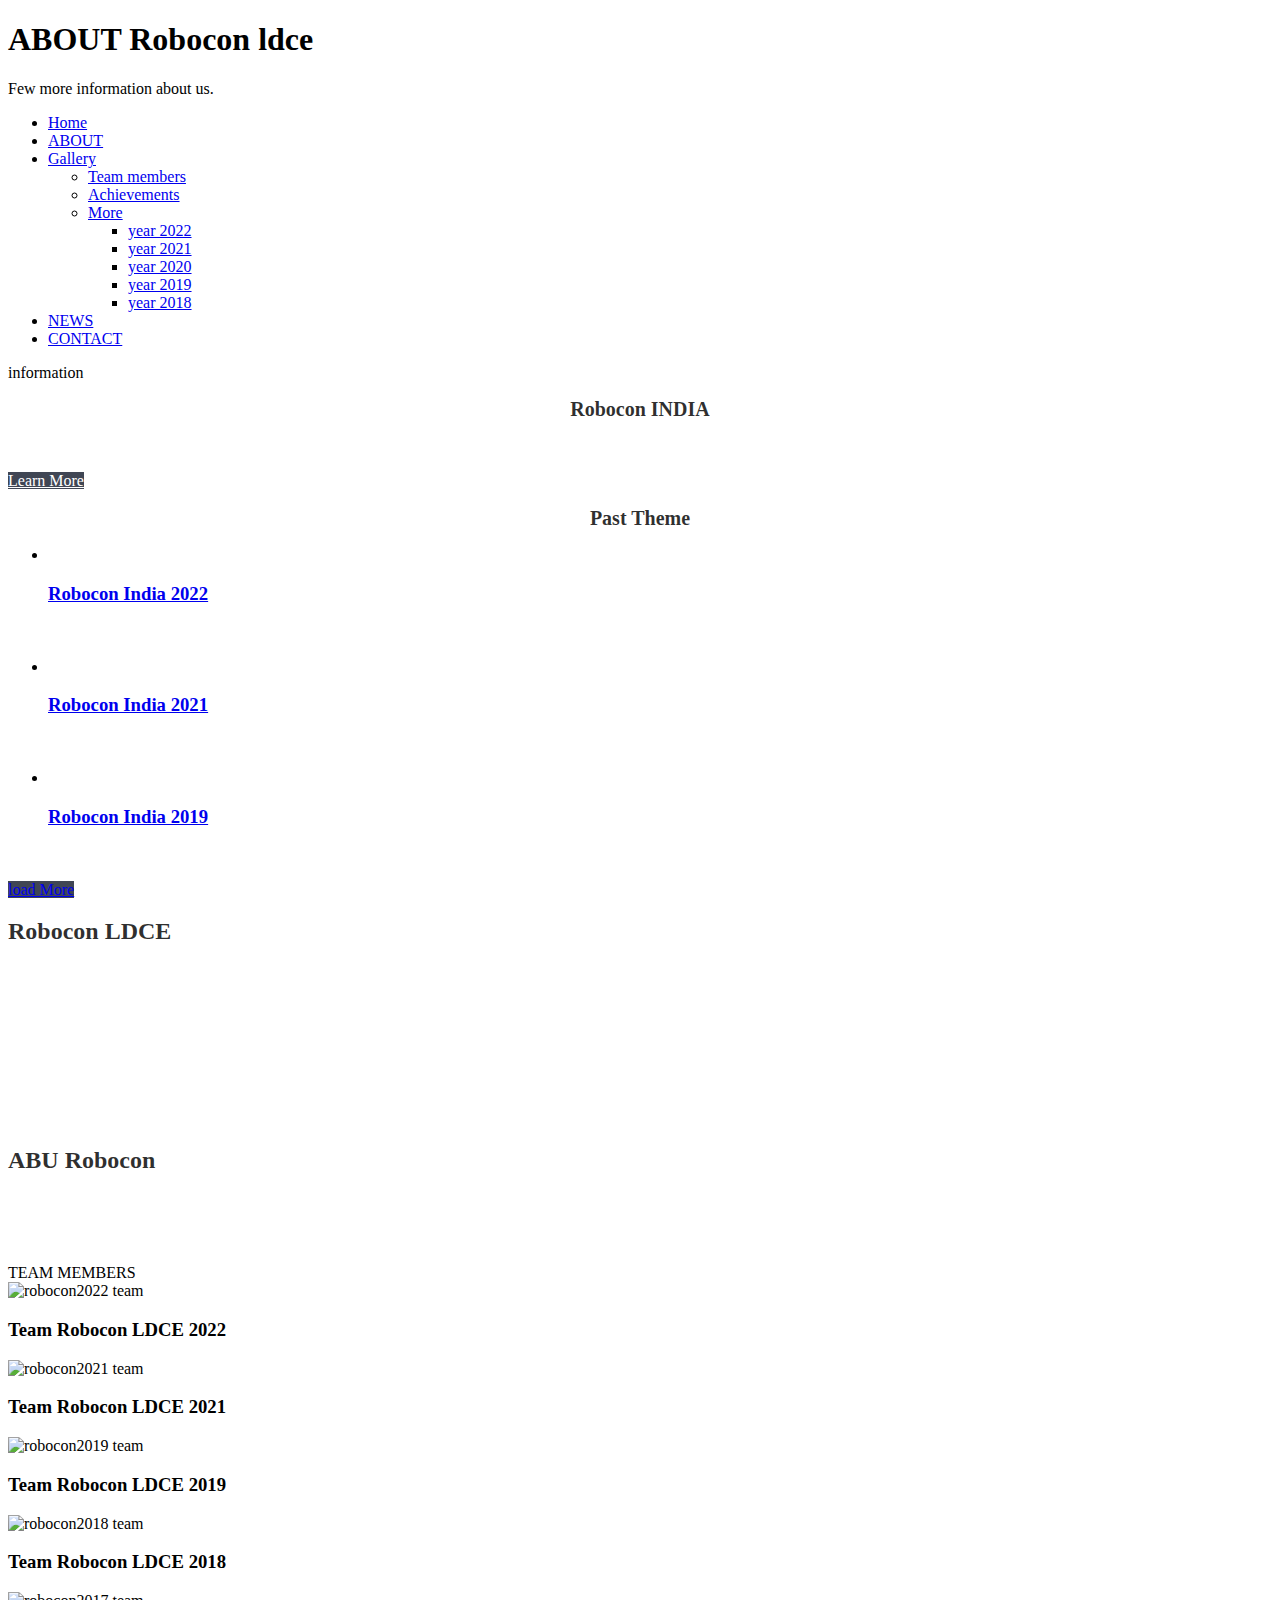
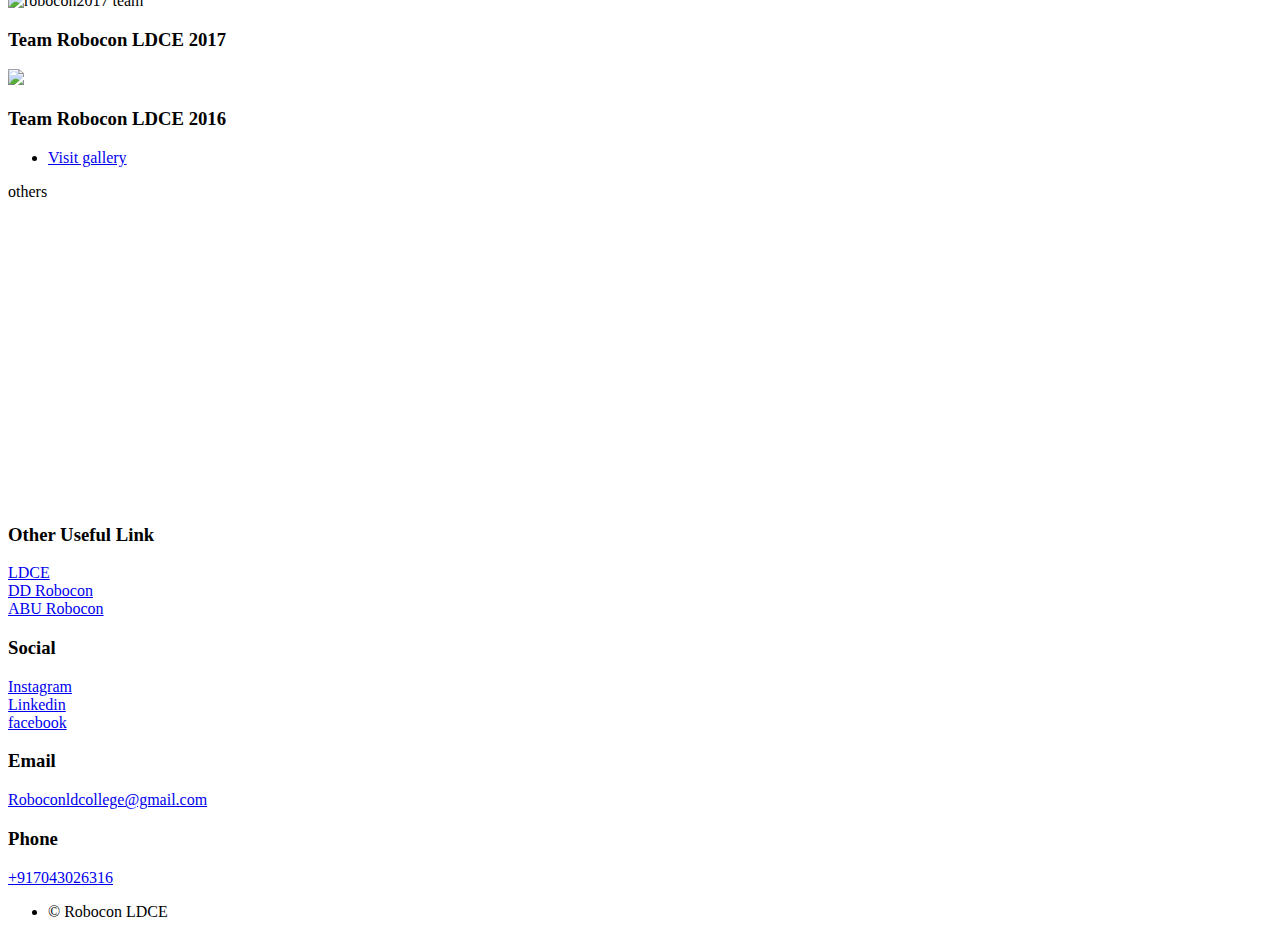
==== about.html @ 68140b15 "Add files via upload" ====
<!DOCTYPE HTML>

<html>
	<head>
		<title>Robocon LDCE</title>
		<meta charset="utf-8" />
		<meta name="viewport" content="width=device-width, initial-scale=1, user-scalable=no" />
		<link rel="stylesheet" href="assets/css/main.css" />
	</head>

<style>
	#sidebar h2{
		color:rgba(0, 0, 0, 0.815);
	}
	.style2 p{
		color:#ffffffcb;
	}
	.box h3{text-decoration: underline;
		
	}
	a.button.style1
	{
		width: 100%;
	}
</style>



	<body class="left-sidebar is-preload">
		<div id="page-wrapper">

			<!-- Header -->
				<section id="header" class="wrapper">

					<!-- Logo -->
						<div id="logo">
							<h1>ABOUT Robocon ldce</h1>
							<p>Few more information about us.</p>
						</div>

					<!-- Nav -->
					<nav id="nav">
						<ul>
							<li class="current"><a href="index.html">Home</a></li>
							
							<li><a href="about.html">ABOUT</a></li>
							<li>
								<a href="gallery.html">Gallery</a>
								<ul>
									<li><a href="#team_members">Team members</a></li>
									<li><a href="#highlights">Achievements</a></li>
								
									<li>
										<a href="#">More</a>
										<ul>
											<li><a href="#">year 2022 </a></li>
											<li><a href="#">year 2021</a></li>
											<li><a href="#">year 2020</a></li>
											<li><a href="#">year 2019</a></li>
											<li><a href="#">year 2018</a></li>
										</ul>
									</li>
									
								</ul>
							</li>
                             <!-- <ul> </ul>
							<li><a href="gallery.html">Gallery</a></li> -->
							<li><a href="events.html">NEWS</a></li>
							<li><a href="contact.html">CONTACT</a></li>
                           
						</ul>
					</nav>


				</section>

			<!-- Main -->
				<section id="main" class="wrapper style1" >
					<div class="title">information</div>
					<div class="container">
						<div class="row gtr-150">
							<div class="col-4 col-12-medium">

								<!-- Sidebar -->
									<div id="sidebar" >
										<section class="box">
											<header>
												<h2 style="text-align: center;font-size:20px">Robocon INDIA</h2>
											</header>
											<p style="color:#ffffffcb;">Robocon India is national level competiton held in India every year with different theme. DD nation organize these robotics competition <br></p>
											<a target="_blank" href="http://www.ddrobocon.in/" class="button style1" style="color: white;background-color:#404654" target="_blank">Learn More</a>
										</section>
										<section class="box">
											<header><h2 style="text-align: center;font-size:20px">Past Theme</h2>
											</header>
											<ul class="style2">
												<li>
													<article class="box post-excerpt">
														<a  class="image left"><img src="images/robocon2022 team.jpg" alt="" /></a>
														<h3><a target="_blank" href="https://en.wikipedia.org/wiki/Robocon_India#Robocon_India_2022">Robocon India 2022</a></h3>
														<p>Theme is based on ancient Indian game, game of lagori. <br></p>
													</article>
												</li>
												<li>
													<article class="box post-excerpt">
														<a  class="image left"><img src="images/teamrobocon2021.jpeg" alt="" /></a>
														<h3><a target="_blank" href="https://en.wikipedia.org/wiki/Robocon_India#Robocon_India_2021">Robocon India 2021</a></h3>
														<p>Team was based on the traditional game of East Asian countries pitch-pot<br></p>
													</article>
												</li>
												<li>
													<article class="box post-excerpt">
														<a class="image left"><img src="https://upload.wikimedia.org/wikipedia/commons/thumb/b/b2/Robocon_2019_Quarter_Finals.jpg/379px-Robocon_2019_Quarter_Finals.jpg" alt="" /></a>
														<h3><a target="_blank" href="https://en.wikipedia.org/wiki/Robocon_India#Robocon_India_2019">Robocon India 2019</a></h3>
														<p><a href=""></a>In 2019 the theme was about "Sharing the knowledge"</p>
													</article>
												</li>
											</ul>
											<a target="_blank" style="background-color: #404654;"href="https://en.wikipedia.org/wiki/Robocon_India#Robocon_India" class="button style1">load More</a>
										</section>
										<!-- <section class="box">
											<header>
												<h2>Magna diam vehicula</h2>
											</header>
											<!-- <ul class="style3">
												<li><a href="#">Nulla iaculis egestas varius</a></li>
												<li><a href="#">Augue massa feugiat quam pretium</a></li>
												<li><a href="#">Orci sem vel libero cras nisi odio</a></li>
												<li><a href="#">Sed hendrerit massa nam mattis</a></li>
												<li><a href="#">Turpis vel leo accumsan aliquet</a></li>
												<li><a href="#">Dapibus mi fermentum fusce non</a></li>
												<li><a href="#">Arcu laoreet sapien tempus</a></li>
												<li><a href="#">Nulla iaculis egestas varius</a></li>
												<li><a href="#">Augue massa feugiat quam pretium</a></li>
												<li><a href="#">Orci sem vel libero cras nisi odio</a></li>
												<li><a href="#">Sed hendrerit massa nam mattis</a></li>
											</ul> 
										</section> -->
									</div>

							</div>
							<div class="col-8 col-12-medium imp-medium">

								<!-- Content -->
									<div id="content">
										<article class="box post">
											<header class="style1">
												<h2 style="color: rgba(0, 0, 0, 0.815);">Robocon LDCE</h2>
											
												<p style="text-align:left;color: #ffffffcb;">	
													&nbsp;&nbsp;&nbsp;&nbsp;&nbsp;&nbsp;&nbsp;&nbsp;
																										We are Team Robocon LDCE, the members of Team Robocon LDCE represent L.D. College of Engineering and compete in the DD National Robocon and ABU International Robocon.<br><br>&nbsp;&nbsp;&nbsp;&nbsp;&nbsp;&nbsp;&nbsp;&nbsp;
																										We intend to advance the technology that powers our robots in the forthcoming years and raise the standard.	Our daily efforts are directed toward winning the ABU Robocon, the World Championship. 
<br><br>&nbsp;&nbsp;&nbsp;&nbsp;&nbsp;&nbsp;&nbsp;&nbsp;
													In India, more than 80 top colleges including IITs, NITs, IIITS, BITS, etc. take part in this contest. LD College of Engineering has been able to make it's impact at the contest very effectively since 2004. Following this, we have a track record of qualifying in the top 10 list in the nationals.
													<br><br>
													&nbsp;&nbsp;&nbsp;&nbsp;&nbsp;&nbsp;&nbsp;&nbsp;</p>
											</header>

											<header class="style1">
												<h2 style="color: rgba(0, 0, 0, 0.815);">ABU Robocon</h2>
											
												<p style="text-align:left;color: #ffffffcb;">&nbsp;&nbsp;&nbsp;&nbsp;&nbsp;&nbsp;&nbsp;&nbsp;The ABU Asia-Pacific Robot Contest (ABU Robocon) is an Asian-Oceanian college robot competition, founded in 2002 by Asia-Pacific Broadcasting Union. In the competition robots compete to complete a task (decided by host country) within a set period of time. The contest aims to create friendship among young people with similar interests who will lead their countries in the 21st century, as well as help advance engineering and broadcasting technologies in the region. The event is broadcast in many countries through ABU member broadcasters.</p>
											</header>
										
											</article>
										<!-- <div class="row gtr-150">
											 <div class="col-6 col-12-small">
												 <section class="box">
													<header>
														<h2>Magna pulvinar tempus</h2>
													</header>
													<a href="#" class="image featured"><img src="images/pic05.jpg" alt="" /></a>
													<p>Rutrum bibendum. Proin pellentesque diam non ligula commodo tempor. Vivamus
													eget urna nibh. Curabitur non fringilla nisl. Donec accumsan interdum nisi, quis
													tempus.</p>
													<a href="#" class="button style1">More</a>
												</section> 
											</div>
											<div class="col-6 col-12-small">
												<section class="box">
													<header>
														<h2>Magna pulvinar tempus</h2>
													</header>
													<a href="#" class="image featured"><img src="images/pic06.jpg" alt="" /></a>
													<p>Rutrum bibendum. Proin pellentesque diam non ligula commodo tempor. Vivamus
													eget urna nibh. Curabitur non fringilla nisl. Donec accumsan interdum nisi, quis
													tempus.</p>
													<a href="#" class="button style1">More</a>
												</section>
											</div> 
										</div> -->
									</div>

							</div>
						</div>
					</div>
				</section>
<!-- Our skills-->


			<!-- Highlights -->
				<section id="highlights" class="wrapper style2">
					<div class="title">TEAM MEMBERS</div>
					<div class="container">
						<div class="row aln-center">
							<div class="col-4 col-12-medium">
								<section class="highlight">
									<a  class="image featured"><img style="max-height:200px ;"src="images/robocon2022 team.jpg" alt="robocon2022 team" /></a>
									<h3>Team Robocon LDCE 2022</h3>
									
								</section>
							</div>

							<div class="col-4 col-12-medium">
								<section class="highlight">
									<a class="image featured" ><img style="height: 200px;" src="images/teamrobocon2021.jpeg" alt="robocon2021 team" /></a>
									<h3>Team Robocon LDCE 2021</a></h3>
								
								</section>
							</div>

							<div class="col-4 col-12-medium">
								<section class="highlight">
									<a class="image featured" ><img style="height: 200px;" src="images/roboconldce2019.jpg" alt="robocon2019 team" /></a>
									<h3>Team Robocon LDCE 2019</a></h3>
								
								</section>
							</div>

							<div class="col-4 col-12-medium">
								<section class="highlight">
									<a class="image featured" ><img style="max-height: 200px;" src="https://scontent.famd4-1.fna.fbcdn.net/v/t31.18172-8/28516627_1839447299439594_2139962265467249646_o.jpg?_nc_cat=108&ccb=1-7&_nc_sid=8bfeb9&_nc_ohc=hZKXtmLiLoEAX8Z4KV8&_nc_ht=scontent.famd4-1.fna&oh=00_AT-VOTNddSVmTWWM6mHqAwRx_7QR54FnsgkOyDEIQ0dFIQ&oe=63098EF1" alt="robocon2018 team" /></a>
									<h3>Team Robocon LDCE 2018</a></h3>
								
								</section>
							</div>
							<div class="col-4 col-12-medium">
								<section class="highlight">
									<a class="image featured" ><img style="max-height: 200px;" src="https://scontent.famd4-1.fna.fbcdn.net/v/t31.18172-8/22338930_1687147148002944_2843219869604794579_o.jpg?_nc_cat=109&ccb=1-7&_nc_sid=e3f864&_nc_ohc=-dVwg4xndZMAX-ABTio&_nc_ht=scontent.famd4-1.fna&oh=00_AT-E-2LlNUnUq_-tWTZv_Dz2e_ADcWciv-BF1S0mYuoWkw&oe=63086A90" alt="robocon2017 team" /></a>
									<h3>Team Robocon LDCE 2017</a></h3>
								
								</section>
							</div>
							<div class="col-4 col-12-medium">
								<section class="highlight">
									<a class="image featured" ><img style="max-height: 200px;" src="https://scontent.famd4-1.fna.fbcdn.net/v/t31.18172-8/12841403_1133692300015101_5334336066002130338_o.jpg?_nc_cat=100&ccb=1-7&_nc_sid=19026a&_nc_ohc=U5wNSFhzjk4AX8aHVHe&_nc_ht=scontent.famd4-1.fna&oh=00_AT9BHZSAeHE6d9C2WR6yblrKW32Yy9E6vu9lFqpz13cOXw&oe=630A1520"robocon2017 team" /></a>
									<h3>Team Robocon LDCE 2016</a></h3>
								
								</section>
							</div>
						
						</div>
					</div>
					<ul class="actions special">
						<li><a href="gallery.html#team_members" class="button style1 large">Visit gallery</a></li>
						
					</ul>
				</section>
				

			<!-- Footer -->
			<section id="footer" class="wrapper">
				<div class="title">others</div>
				<div class="container">
					
					<div class="row">
						<div class="col-6 col-12-medium">

							<!-- Contact Form -->
								<section>
									<form method="post" action="#">
										<div class="row gtr-50">
										
											<div class="col-12">
												<iframe src="https://www.google.com/maps/embed?pb=!1m18!1m12!1m3!1d3671.759261174865!2d72.54259821448896!3d23.032609821733764!2m3!1f0!2f0!3f0!3m2!1i1024!2i768!4f13.1!3m3!1m2!1s0x395e85277f790a8b%3A0x19d65a6f82b8c100!2sLARCET%20(ROBOCON%20LDCE)!5e0!3m2!1sen!2sin!4v1659098182274!5m2!1sen!2sin" width="100%" height="300" style="border:0;" allowfullscreen="" loading="lazy" referrerpolicy="no-referrer-when-downgrade"></iframe>
											</div>
											
										</div>
									</form>
								</section>

						</div>
						<div class="col-6 col-12-medium">

							<!-- Contact -->
								<section class="feature-list small">
									<div class="row">
										<div class="col-6 col-12-small">
											<section>
												<h3 class="icon solid fa-home">Other Useful Link</h3>
												<a target="_blank" href="http://ldce.ac.in/">LDCE</a><br>
												<a target="_blank" href="http://www.ddrobocon.in/">DD Robocon</a><br>
												<a target="_blank" href="https://en.wikipedia.org/wiki/ABU_Robocon">ABU Robocon</a><br>
												
										
											</section>
										</div>
										<div class="col-6 col-12-small">
											<section>
												<h3 class="icon solid fa-comment">Social</h3>
												<p>
													<a target="_blank" href="https://www.instagram.com/roboconldce/">Instagram</a><br />
													<a target="_blank" href="https://in.linkedin.com/company/robocon-ldce-team-robocon-india-2019">Linkedin</a><br />
													<a target="_blank" href="https://www.facebook.com/roboconldce">facebook</a>
												</p>
											</section>
										</div>
										<div class="col-6 col-12-small">
											<section>
												<h3 class="icon solid fa-envelope">Email</h3>
												<p>
													<a itemprop="email" href="mailto:teamroboconldce@gmail.com">Roboconldcollege@gmail.com</a>
												</p>
											</section>
										</div>
										<div class="col-6 col-12-small">
											<section>
												<h3 class="icon solid fa-phone">Phone</h3>
												<p>
													<a  href="tel:7043026316">+917043026316</a>
												</p>
											</section>
										</div>
									</div>
								</section>

						</div>
					</div>
					<div id="copyright">
						<ul>
							<li>&copy; Robocon LDCE</li>
						</ul>
					</div>
				</div>
			</section>

		</div>

		<!-- Scripts -->
	


			<script src="assets/js/jquery.min.js"></script>
			<script src="assets/js/jquery.dropotron.min.js"></script>
			<script src="assets/js/browser.min.js"></script>
			<script src="assets/js/breakpoints.min.js"></script>
			<script src="assets/js/util.js"></script>
			<script src="assets/js/main.js"></script>

	</body>
</html>
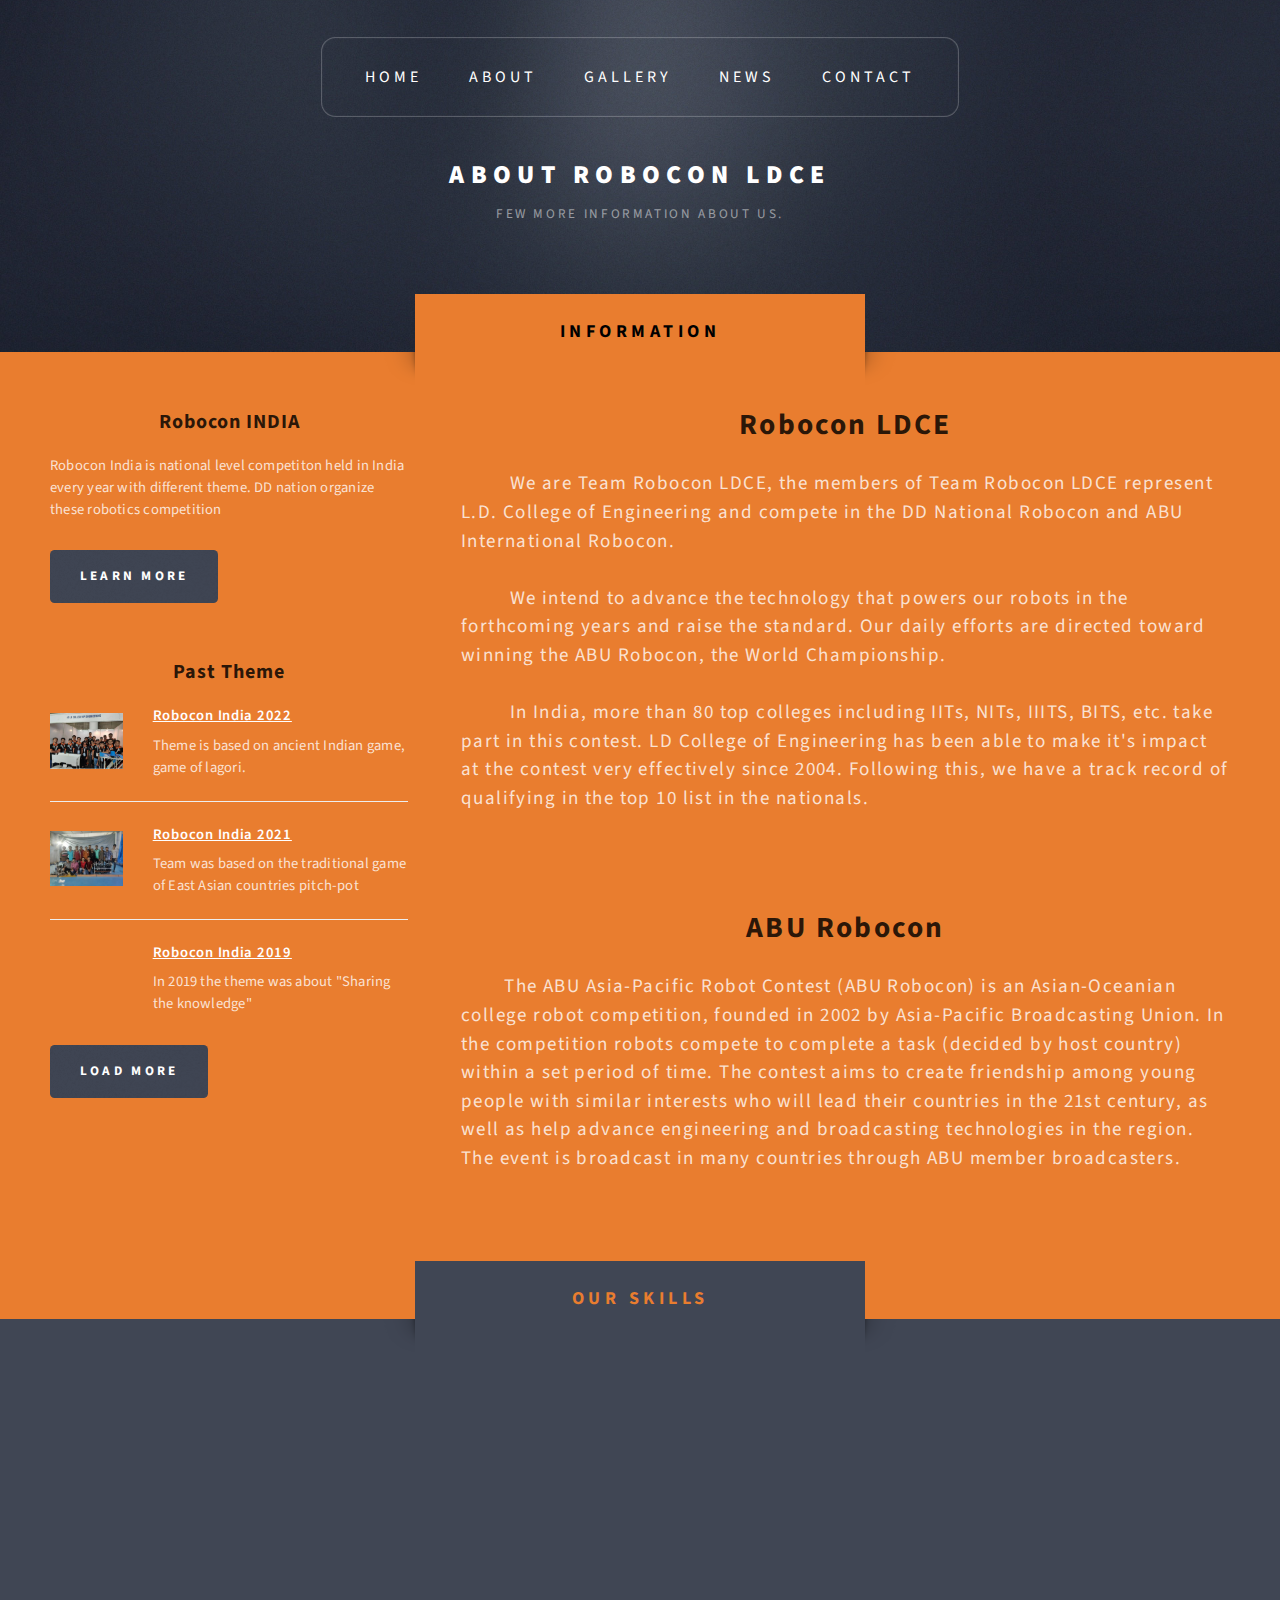
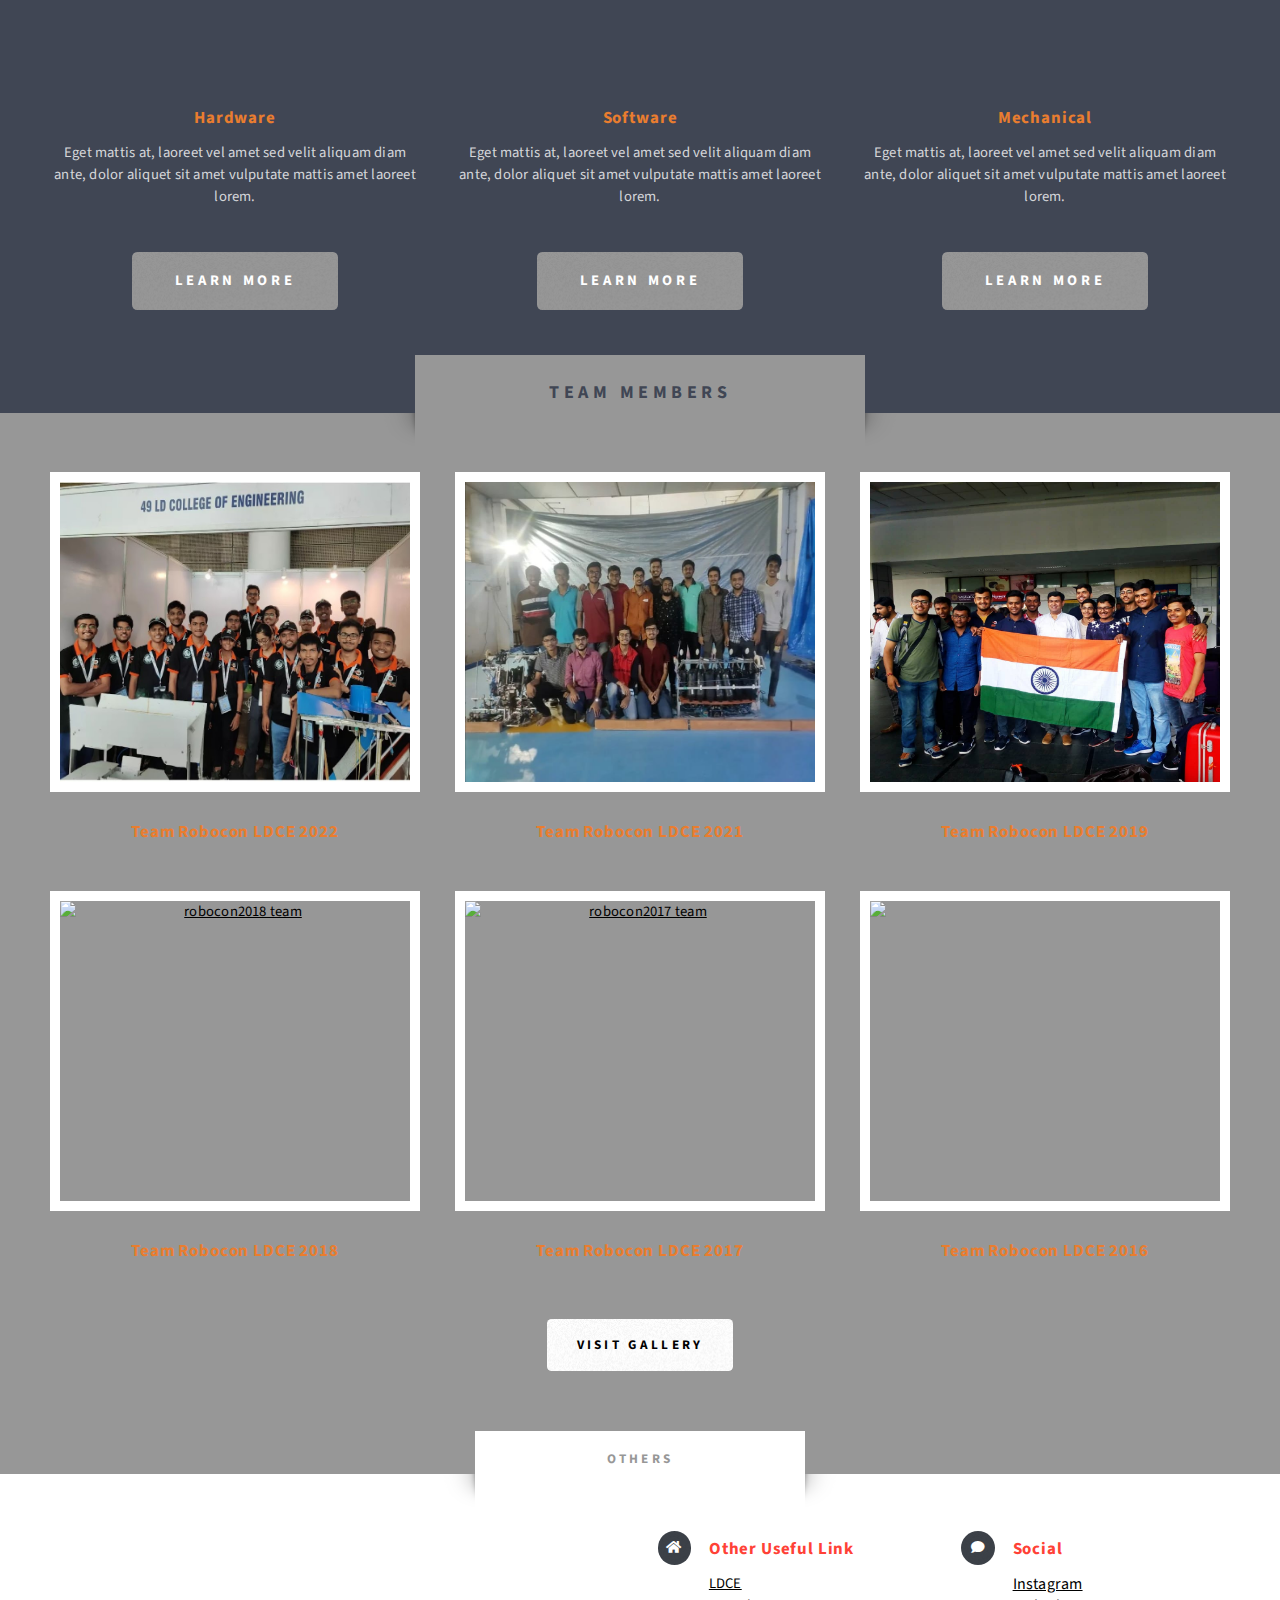
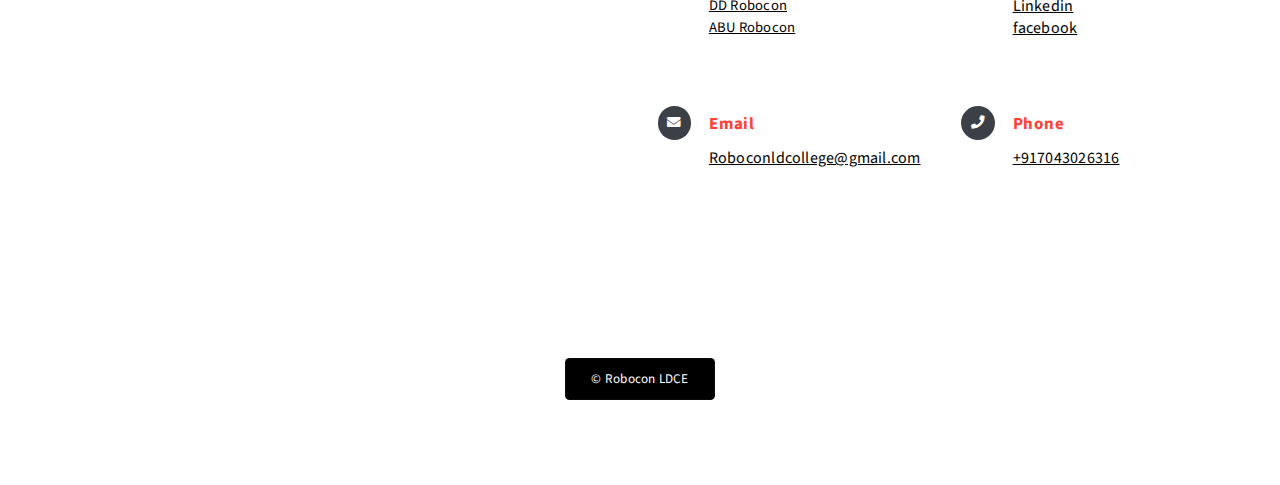
==== commit cf0d0a9b: "Add files via upload" ====
--- a/about.html
+++ b/about.html
@@ -9,6 +9,19 @@
 	</head>
 
 <style>
+#highlights.highlight h3{
+	color:white!important
+}
+.wrapper.style2 img
+	{width: 100%!important;
+				min-block-size:300px;
+		max-block-size: 310px;
+	}
+#highlights	img
+	{width: 100%!important;
+				min-block-size:300px;
+		max-block-size: 310px;
+	}
 	#sidebar h2{
 		color:rgba(0, 0, 0, 0.815);
 	}
@@ -18,10 +31,13 @@
 	.box h3{text-decoration: underline;
 		
 	}
-	a.button.style1
+	@media screen and (max-width: 736px) {
+		a.button.style1
 	{
-		width: 100%;
-	}
+		width: 75%;
+	}
+	}
+
 </style>
 
 
@@ -38,6 +54,8 @@
 							<p>Few more information about us.</p>
 						</div>
 
+					<!-- Nav -->
+			
 					<!-- Nav -->
 					<nav id="nav">
 						<ul>
@@ -47,17 +65,17 @@
 							<li>
 								<a href="gallery.html">Gallery</a>
 								<ul>
-									<li><a href="#team_members">Team members</a></li>
-									<li><a href="#highlights">Achievements</a></li>
+									<li><a href="gallery.html#team_members">Team members</a></li>
+									<li><a href="gallery.html#highlights">Achievements</a></li>
 								
 									<li>
 										<a href="#">More</a>
 										<ul>
-											<li><a href="#">year 2022 </a></li>
-											<li><a href="#">year 2021</a></li>
-											<li><a href="#">year 2020</a></li>
-											<li><a href="#">year 2019</a></li>
-											<li><a href="#">year 2018</a></li>
+											<li><a href="gallery.html#year2022">year 2022 </a></li>
+											<li><a href="gallery.html#year2021">year 2021</a></li>
+											<li><a href="gallery.html#year2020">year 2020</a></li>
+											<li><a href="gallery.html#year2019">year 2019</a></li>
+											<li><a href="gallery.html#year2018">year 2018</a></li>
 										</ul>
 									</li>
 									
@@ -197,13 +215,54 @@
 					</div>
 				</section>
 <!-- Our skills-->
-
+<section id="highlights" class="wrapper style2">
+					
+	<div class="title">Our skills</div>
+	
+	<div class="container">
+		
+
+		 <div class="row aln-center">
+			<div class="col-4 col-12-medium">
+				<section class="highlight">
+					<a href="#" class="image featured"><img src="images/hardware.jpg" alt="" /></a>
+					<h3><a href="#">Hardware</a></h3>
+					<p>Eget mattis at, laoreet vel amet sed velit aliquam diam ante, dolor aliquet sit amet vulputate mattis amet laoreet lorem.</p>
+					<ul class="actions">
+						<li><a href="#" class="button style1 large">Learn More</a></li>
+					</ul>
+				</section>
+			</div>
+			<div class="col-4 col-12-medium">
+				<section class="highlight">
+					<a href="#" class="image featured"><img src="images/Software.jpg" alt="" /></a>
+					<h3><a href="#">Software</a></h3>
+					<p>Eget mattis at, laoreet vel amet sed velit aliquam diam ante, dolor aliquet sit amet vulputate mattis amet laoreet lorem.</p>
+					<ul class="actions">
+						<li><a href="#" class="button style1 large">Learn More</a></li>
+					</ul>
+				</section>
+			</div>
+			<div class="col-4 col-12-medium">
+				<section class="highlight">
+					<a href="#" class="image featured"><img src="images/Mechanical.jpg" alt="" /></a>
+					<h3><a href="#">Mechanical</a></h3>
+					<p>Eget mattis at, laoreet vel amet sed velit aliquam diam ante, dolor aliquet sit amet vulputate mattis amet laoreet lorem.</p>
+					<ul class="actions">
+						<li><a href="#" class="button style1 large">Learn More</a></li>
+					</ul>
+				</section>
+			</div>
+		</div>
+	</div>
+	<!-- <br><br><p style="text-align: center;">For sponsership and donation please visit our <a href="contact.html" style="color: white!important;">Contact</a> page</p> -->
+</section> 
 
 			<!-- Highlights -->
-				<section id="highlights" class="wrapper style2">
+				<section id="highlights" class="wrapper style3" >
 					<div class="title">TEAM MEMBERS</div>
 					<div class="container">
-						<div class="row aln-center">
+						<div class="row aln-center" >
 							<div class="col-4 col-12-medium">
 								<section class="highlight">
 									<a  class="image featured"><img style="max-height:200px ;"src="images/robocon2022 team.jpg" alt="robocon2022 team" /></a>
@@ -237,7 +296,7 @@
 							</div>
 							<div class="col-4 col-12-medium">
 								<section class="highlight">
-									<a class="image featured" ><img style="max-height: 200px;" src="https://scontent.famd4-1.fna.fbcdn.net/v/t31.18172-8/22338930_1687147148002944_2843219869604794579_o.jpg?_nc_cat=109&ccb=1-7&_nc_sid=e3f864&_nc_ohc=-dVwg4xndZMAX-ABTio&_nc_ht=scontent.famd4-1.fna&oh=00_AT-E-2LlNUnUq_-tWTZv_Dz2e_ADcWciv-BF1S0mYuoWkw&oe=63086A90" alt="robocon2017 team" /></a>
+									<a class="image featured" ><img style="height: 200px;"  src="https://scontent.famd4-1.fna.fbcdn.net/v/t31.18172-8/22338930_1687147148002944_2843219869604794579_o.jpg?_nc_cat=109&ccb=1-7&_nc_sid=e3f864&_nc_ohc=-dVwg4xndZMAX-ABTio&_nc_ht=scontent.famd4-1.fna&oh=00_AT-E-2LlNUnUq_-tWTZv_Dz2e_ADcWciv-BF1S0mYuoWkw&oe=63086A90" alt="robocon2017 team" /></a>
 									<h3>Team Robocon LDCE 2017</a></h3>
 								
 								</section>
@@ -253,12 +312,14 @@
 						</div>
 					</div>
 					<ul class="actions special">
-						<li><a href="gallery.html#team_members" class="button style1 large">Visit gallery</a></li>
+						<li><a href="gallery.html#team_members" class="button style1">Visit gallery</a></li>
 						
 					</ul>
 				</section>
 				
 
+
+				
 			<!-- Footer -->
 			<section id="footer" class="wrapper">
 				<div class="title">others</div>
--- a/assets/css/main.css
+++ b/assets/css/main.css
@@ -0,0 +1,3070 @@
+@import url("fontawesome-all.min.css");
+@import url("https://fonts.googleapis.com/css?family=Source+Sans+Pro:400,400italic,700,900");
+
+
+a.button.button.style1:hover
+{
+	background-color: white;
+}
+a.button.style3.large
+{
+	color: white!important;
+	background-color:  #404654;
+}
+
+
+a.button.style2.large
+{
+	color: white!important;
+	background-color:  #989898;
+}
+
+a.button.style1.large
+{
+	color: white!important;
+	background-color:  #989898;
+}
+html, body, div, span, applet, object,
+iframe, h1, h2, h3, h4, h5, h6, p, blockquote,
+pre, a, abbr, acronym, address, big, cite,
+code, del, dfn, em, img, ins, kbd, q, s, samp,
+small, strike, strong, sub, sup, tt, var, b,
+u, i, center, dl, dt, dd, ol, ul, li, fieldset,
+form, label, legend, table, caption, tbody,
+tfoot, thead, tr, th, td, article, aside,
+canvas, details, embed, figure, figcaption,
+footer, header, hgroup, menu, nav, output, ruby,
+section, summary, time, mark, audio, video {
+	margin: 0;
+	padding: 0;
+	border: 0;
+	font-size: 100%;
+	font: inherit;
+	vertical-align: baseline;}
+
+article, aside, details, figcaption, figure,
+footer, header, hgroup, menu, nav, section {
+	display: block;}
+
+body {
+	line-height: 1;
+}
+
+ol, ul {
+	list-style: none;
+}
+
+blockquote, q {
+	quotes: none;
+}
+
+	blockquote:before, blockquote:after, q:before, q:after {
+		content: '';
+		content: none;
+	}
+
+table {
+	border-collapse: collapse;
+	border-spacing: 0;
+}
+
+body {
+	-webkit-text-size-adjust: none;
+}
+
+mark {
+	background-color: transparent;
+	color: inherit;
+}
+
+input::-moz-focus-inner {
+	border: 0;
+	padding: 0;
+}
+
+input, select, textarea {
+	-moz-appearance: none;
+	-webkit-appearance: none;
+	-ms-appearance: none;
+	appearance: none;
+}
+
+/* Basic */
+
+	@-ms-viewport {
+		width: device-width;
+	}
+
+	html {
+		box-sizing: border-box;
+	}
+
+	*, *:before, *:after {
+		box-sizing: inherit;
+	}
+
+	body.is-preload *, body.is-preload *:before, body.is-preload *:after {
+		-moz-animation: none !important;
+		-webkit-animation: none !important;
+		-ms-animation: none !important;
+		animation: none !important;
+		-moz-transition: none !important;
+		-webkit-transition: none !important;
+		-ms-transition: none !important;
+		transition: none !important;
+	}
+
+	body, input, textarea, select {
+		font-family: 'Source Sans Pro', sans-serif;
+		font-weight: 400;
+		color: #919499;
+		font-size: 14pt;
+		line-height: 1.75em;
+		letter-spacing: 0.025em;
+	}
+
+	h1, h2, h3, h4, h5, h6 {
+		font-weight: 700;
+		color: #484d55;
+	}
+
+		h1 a, h2 a, h3 a, h4 a, h5 a, h6 a {
+			color: inherit;
+			text-decoration: none;
+		}
+
+	a {
+		-moz-transition: color .25s ease-in-out;
+		-webkit-transition: color .25s ease-in-out;
+		-ms-transition: color .25s ease-in-out;
+		transition: color .25s ease-in-out;
+		text-decoration: underline;
+		color: #717479;
+	}
+
+		a:hover {
+			text-decoration: none;
+		}
+
+	strong, b {
+		font-weight: 700;
+		color: #484d55;
+	}
+
+	blockquote {
+		border-left: solid 0.5em #ddd;
+		padding: 1em 0 1em 2em;
+		font-style: italic;
+	}
+
+	em, i {
+		font-style: italic;
+	}
+
+	hr {
+		border: 0;
+		border-top: solid 1px #ddd;
+		margin: 2em 0 2em 0;
+	}
+
+	sub {
+		position: relative;
+		top: 0.5em;
+		font-size: 0.8em;
+	}
+
+	sup {
+		position: relative;
+		top: -0.5em;
+		font-size: 0.8em;
+	}
+
+	.nobr {
+		white-space: nowrap;
+	}
+
+	br.clear {
+		clear: both;
+	}
+
+	p, ul, ol, dl, table, blockquote, form {
+		margin-bottom: 2em;
+	}
+
+/* Container */
+
+	.container {
+		margin: 0 auto;
+		max-width: 100%;
+		width: 68em;
+	}
+
+		@media screen and (max-width: 1680px) {
+
+			.container {
+				width: 70em;
+			}
+
+		}
+
+		@media screen and (max-width: 1280px) {
+
+			.container {
+				width: calc(100% - 100px);
+			}
+
+		}
+
+		@media screen and (max-width: 980px) {
+
+			.container {
+				width: calc(100% - 100px);
+			}
+
+		}
+
+		@media screen and (max-width: 736px) {
+
+			.container {
+				width: calc(100% - 40px);
+			}
+
+		}
+
+/* Row */
+
+	.row {
+		display: flex;
+		flex-wrap: wrap;
+		box-sizing: border-box;
+		align-items: stretch;
+	}
+
+		.row > * {
+			box-sizing: border-box;
+		}
+
+		.row.gtr-uniform > * > :last-child {
+			margin-bottom: 0;
+		}
+
+		.row.aln-left {
+			justify-content: flex-start;
+		}
+
+		.row.aln-center {
+			justify-content: center;
+		}
+
+		.row.aln-right {
+			justify-content: flex-end;
+		}
+
+		.row.aln-top {
+			align-items: flex-start;
+		}
+
+		.row.aln-middle {
+			align-items: center;
+		}
+
+		.row.aln-bottom {
+			align-items: flex-end;
+		}
+
+		.row > .imp {
+			order: -1;
+		}
+
+		.row > .col-1 {
+			width: 8.33333%;
+		}
+
+		.row > .off-1 {
+			margin-left: 8.33333%;
+		}
+
+		.row > .col-2 {
+			width: 16.66667%;
+		}
+
+		.row > .off-2 {
+			margin-left: 16.66667%;
+		}
+
+		.row > .col-3 {
+			width: 25%;
+		}
+
+		.row > .off-3 {
+			margin-left: 25%;
+		}
+
+		.row > .col-4 {
+			width: 33.33333%;
+		}
+
+		.row > .off-4 {
+			margin-left: 33.33333%;
+		}
+
+		.row > .col-5 {
+			width: 41.66667%;
+		}
+
+		.row > .off-5 {
+			margin-left: 41.66667%;
+		}
+
+		.row > .col-6 {
+			width: 50%;
+		}
+
+		.row > .off-6 {
+			margin-left: 50%;
+		}
+
+		.row > .col-7 {
+			width: 58.33333%;
+		}
+
+		.row > .off-7 {
+			margin-left: 58.33333%;
+		}
+
+		.row > .col-8 {
+			width: 66.66667%;
+		}
+
+		.row > .off-8 {
+			margin-left: 66.66667%;
+		}
+
+		.row > .col-9 {
+			width: 75%;
+		}
+
+		.row > .off-9 {
+			margin-left: 75%;
+		}
+
+		.row > .col-10 {
+			width: 83.33333%;
+		}
+
+		.row > .off-10 {
+			margin-left: 83.33333%;
+		}
+
+		.row > .col-11 {
+			width: 91.66667%;
+		}
+
+		.row > .off-11 {
+			margin-left: 91.66667%;
+		}
+
+		.row > .col-12 {
+			width: 100%;
+		}
+
+		.row > .off-12 {
+			margin-left: 100%;
+		}
+
+		.row.gtr-0 {
+			margin-top: 0px;
+			margin-left: 0px;
+		}
+
+			.row.gtr-0 > * {
+				padding: 0px 0 0 0px;
+			}
+
+			.row.gtr-0.gtr-uniform {
+				margin-top: 0px;
+			}
+
+				.row.gtr-0.gtr-uniform > * {
+					padding-top: 0px;
+				}
+
+		.row.gtr-25 {
+			margin-top: -12.5px;
+			margin-left: -12.5px;
+		}
+
+			.row.gtr-25 > * {
+				padding: 12.5px 0 0 12.5px;
+			}
+
+			.row.gtr-25.gtr-uniform {
+				margin-top: -12.5px;
+			}
+
+				.row.gtr-25.gtr-uniform > * {
+					padding-top: 12.5px;
+				}
+
+		.row.gtr-50 {
+			margin-top: -25px;
+			margin-left: -25px;
+		}
+
+			.row.gtr-50 > * {
+				padding: 25px 0 0 25px;
+			}
+
+			.row.gtr-50.gtr-uniform {
+				margin-top: -25px;
+			}
+
+				.row.gtr-50.gtr-uniform > * {
+					padding-top: 25px;
+				}
+
+		.row {
+			margin-top: -50px;
+			margin-left: -50px;
+		}
+
+			.row > * {
+				padding: 50px 0 0 50px;
+			}
+
+			.row.gtr-uniform {
+				margin-top: -50px;
+			}
+
+				.row.gtr-uniform > * {
+					padding-top: 50px;
+				}
+
+		.row.gtr-150 {
+			margin-top: -75px;
+			margin-left: -75px;
+		}
+
+			.row.gtr-150 > * {
+				padding: 75px 0 0 75px;
+			}
+
+			.row.gtr-150.gtr-uniform {
+				margin-top: -75px;
+			}
+
+				.row.gtr-150.gtr-uniform > * {
+					padding-top: 75px;
+				}
+
+		.row.gtr-200 {
+			margin-top: -100px;
+			margin-left: -100px;
+		}
+
+			.row.gtr-200 > * {
+				padding: 100px 0 0 100px;
+			}
+
+			.row.gtr-200.gtr-uniform {
+				margin-top: -100px;
+			}
+
+				.row.gtr-200.gtr-uniform > * {
+					padding-top: 100px;
+				}
+
+		@media screen and (max-width: 1680px) {
+
+			.row {
+				display: flex;
+				flex-wrap: wrap;
+				box-sizing: border-box;
+				align-items: stretch;
+			}
+
+				.row > * {
+					box-sizing: border-box;
+				}
+
+				.row.gtr-uniform > * > :last-child {
+					margin-bottom: 0;
+				}
+
+				.row.aln-left {
+					justify-content: flex-start;
+				}
+
+				.row.aln-center {
+					justify-content: center;
+				}
+
+				.row.aln-right {
+					justify-content: flex-end;
+				}
+
+				.row.aln-top {
+					align-items: flex-start;
+				}
+
+				.row.aln-middle {
+					align-items: center;
+				}
+
+				.row.aln-bottom {
+					align-items: flex-end;
+				}
+
+				.row > .imp-xlarge {
+					order: -1;
+				}
+
+				.row > .col-1-xlarge {
+					width: 8.33333%;
+				}
+
+				.row > .off-1-xlarge {
+					margin-left: 8.33333%;
+				}
+
+				.row > .col-2-xlarge {
+					width: 16.66667%;
+				}
+
+				.row > .off-2-xlarge {
+					margin-left: 16.66667%;
+				}
+
+				.row > .col-3-xlarge {
+					width: 25%;
+				}
+
+				.row > .off-3-xlarge {
+					margin-left: 25%;
+				}
+
+				.row > .col-4-xlarge {
+					width: 33.33333%;
+				}
+
+				.row > .off-4-xlarge {
+					margin-left: 33.33333%;
+				}
+
+				.row > .col-5-xlarge {
+					width: 41.66667%;
+				}
+
+				.row > .off-5-xlarge {
+					margin-left: 41.66667%;
+				}
+
+				.row > .col-6-xlarge {
+					width: 50%;
+				}
+
+				.row > .off-6-xlarge {
+					margin-left: 50%;
+				}
+
+				.row > .col-7-xlarge {
+					width: 58.33333%;
+				}
+
+				.row > .off-7-xlarge {
+					margin-left: 58.33333%;
+				}
+
+				.row > .col-8-xlarge {
+					width: 66.66667%;
+				}
+
+				.row > .off-8-xlarge {
+					margin-left: 66.66667%;
+				}
+
+				.row > .col-9-xlarge {
+					width: 75%;
+				}
+
+				.row > .off-9-xlarge {
+					margin-left: 75%;
+				}
+
+				.row > .col-10-xlarge {
+					width: 83.33333%;
+				}
+
+				.row > .off-10-xlarge {
+					margin-left: 83.33333%;
+				}
+
+				.row > .col-11-xlarge {
+					width: 91.66667%;
+				}
+
+				.row > .off-11-xlarge {
+					margin-left: 91.66667%;
+				}
+
+				.row > .col-12-xlarge {
+					width: 100%;
+				}
+
+				.row > .off-12-xlarge {
+					margin-left: 100%;
+				}
+
+				.row.gtr-0 {
+					margin-top: 0px;
+					margin-left: 0px;
+				}
+
+					.row.gtr-0 > * {
+						padding: 0px 0 0 0px;
+					}
+
+					.row.gtr-0.gtr-uniform {
+						margin-top: 0px;
+					}
+
+						.row.gtr-0.gtr-uniform > * {
+							padding-top: 0px;
+						}
+
+				.row.gtr-25 {
+					margin-top: -12.5px;
+					margin-left: -12.5px;
+				}
+
+					.row.gtr-25 > * {
+						padding: 12.5px 0 0 12.5px;
+					}
+
+					.row.gtr-25.gtr-uniform {
+						margin-top: -12.5px;
+					}
+
+						.row.gtr-25.gtr-uniform > * {
+							padding-top: 12.5px;
+						}
+
+				.row.gtr-50 {
+					margin-top: -25px;
+					margin-left: -25px;
+				}
+
+					.row.gtr-50 > * {
+						padding: 25px 0 0 25px;
+					}
+
+					.row.gtr-50.gtr-uniform {
+						margin-top: -25px;
+					}
+
+						.row.gtr-50.gtr-uniform > * {
+							padding-top: 25px;
+						}
+
+				.row {
+					margin-top: -50px;
+					margin-left: -50px;
+				}
+
+					.row > * {
+						padding: 50px 0 0 50px;
+					}
+
+					.row.gtr-uniform {
+						margin-top: -50px;
+					}
+
+						.row.gtr-uniform > * {
+							padding-top: 50px;
+						}
+
+				.row.gtr-150 {
+					margin-top: -75px;
+					margin-left: -75px;
+				}
+
+					.row.gtr-150 > * {
+						padding: 75px 0 0 75px;
+					}
+
+					.row.gtr-150.gtr-uniform {
+						margin-top: -75px;
+					}
+
+						.row.gtr-150.gtr-uniform > * {
+							padding-top: 75px;
+						}
+
+				.row.gtr-200 {
+					margin-top: -100px;
+					margin-left: -100px;
+				}
+
+					.row.gtr-200 > * {
+						padding: 100px 0 0 100px;
+					}
+
+					.row.gtr-200.gtr-uniform {
+						margin-top: -100px;
+					}
+
+						.row.gtr-200.gtr-uniform > * {
+							padding-top: 100px;
+						}
+
+		}
+
+		@media screen and (max-width: 1280px) {
+		
+			
+			.row {
+				display: flex;
+				flex-wrap: wrap;
+				box-sizing: border-box;
+				align-items: stretch;
+			}
+
+				.row > * {
+					box-sizing: border-box;
+				}
+
+				.row.gtr-uniform > * > :last-child {
+					margin-bottom: 0;
+				}
+
+				.row.aln-left {
+					justify-content: flex-start;
+				}
+
+				.row.aln-center {
+					justify-content: center;
+				}
+
+				.row.aln-right {
+					justify-content: flex-end;
+				}
+
+				.row.aln-top {
+					align-items: flex-start;
+				}
+
+				.row.aln-middle {
+					align-items: center;
+				}
+
+				.row.aln-bottom {
+					align-items: flex-end;
+				}
+
+				.row > .imp-large {
+					order: -1;
+				}
+
+				.row > .col-1-large {
+					width: 8.33333%;
+				}
+
+				.row > .off-1-large {
+					margin-left: 8.33333%;
+				}
+
+				.row > .col-2-large {
+					width: 16.66667%;
+				}
+
+				.row > .off-2-large {
+					margin-left: 16.66667%;
+				}
+
+				.row > .col-3-large {
+					width: 25%;
+				}
+
+				.row > .off-3-large {
+					margin-left: 25%;
+				}
+
+				.row > .col-4-large {
+					width: 33.33333%;
+				}
+
+				.row > .off-4-large {
+					margin-left: 33.33333%;
+				}
+
+				.row > .col-5-large {
+					width: 41.66667%;
+				}
+
+				.row > .off-5-large {
+					margin-left: 41.66667%;
+				}
+
+				.row > .col-6-large {
+					width: 50%;
+				}
+
+				.row > .off-6-large {
+					margin-left: 50%;
+				}
+
+				.row > .col-7-large {
+					width: 58.33333%;
+				}
+
+				.row > .off-7-large {
+					margin-left: 58.33333%;
+				}
+
+				.row > .col-8-large {
+					width: 66.66667%;
+				}
+
+				.row > .off-8-large {
+					margin-left: 66.66667%;
+				}
+
+				.row > .col-9-large {
+					width: 75%;
+				}
+
+				.row > .off-9-large {
+					margin-left: 75%;
+				}
+
+				.row > .col-10-large {
+					width: 83.33333%;
+				}
+
+				.row > .off-10-large {
+					margin-left: 83.33333%;
+				}
+
+				.row > .col-11-large {
+					width: 91.66667%;
+				}
+
+				.row > .off-11-large {
+					margin-left: 91.66667%;
+				}
+
+				.row > .col-12-large {
+					width: 100%;
+				}
+
+				.row > .off-12-large {
+					margin-left: 100%;
+				}
+
+				.row.gtr-0 {
+					margin-top: 0px;
+					margin-left: 0px;
+				}
+
+					.row.gtr-0 > * {
+						padding: 0px 0 0 0px;
+					}
+
+					.row.gtr-0.gtr-uniform {
+						margin-top: 0px;
+					}
+
+						.row.gtr-0.gtr-uniform > * {
+							padding-top: 0px;
+						}
+
+				.row.gtr-25 {
+					margin-top: -8.75px;
+					margin-left: -8.75px;
+				}
+
+					.row.gtr-25 > * {
+						padding: 8.75px 0 0 8.75px;
+					}
+
+					.row.gtr-25.gtr-uniform {
+						margin-top: -8.75px;
+					}
+
+						.row.gtr-25.gtr-uniform > * {
+							padding-top: 8.75px;
+						}
+
+				.row.gtr-50 {
+					margin-top: -17.5px;
+					margin-left: -17.5px;
+				}
+
+					.row.gtr-50 > * {
+						padding: 17.5px 0 0 17.5px;
+					}
+
+					.row.gtr-50.gtr-uniform {
+						margin-top: -17.5px;
+					}
+
+						.row.gtr-50.gtr-uniform > * {
+							padding-top: 17.5px;
+						}
+
+				.row {
+					margin-top: -35px;
+					margin-left: -35px;
+				}
+
+					.row > * {
+						padding: 35px 0 0 35px;
+					}
+
+					.row.gtr-uniform {
+						margin-top: -35px;
+					}
+
+						.row.gtr-uniform > * {
+							padding-top: 35px;
+						}
+
+				.row.gtr-150 {
+					margin-top: -52.5px;
+					margin-left: -52.5px;
+				}
+
+					.row.gtr-150 > * {
+						padding: 52.5px 0 0 52.5px;
+					}
+
+					.row.gtr-150.gtr-uniform {
+						margin-top: -52.5px;
+					}
+
+						.row.gtr-150.gtr-uniform > * {
+							padding-top: 52.5px;
+						}
+
+				.row.gtr-200 {
+					margin-top: -70px;
+					margin-left: -70px;
+				}
+
+					.row.gtr-200 > * {
+						padding: 70px 0 0 70px;
+					}
+
+					.row.gtr-200.gtr-uniform {
+						margin-top: -70px;
+					}
+
+						.row.gtr-200.gtr-uniform > * {
+							padding-top: 70px;
+						}
+
+		}
+
+		@media screen and (max-width: 980px) {
+			section.highlight{width: 68%;height:fit-content}
+
+			a.image.featured
+			{
+				height: auto;
+			
+
+			}
+			.row {
+				display: flex;
+				flex-wrap: wrap;
+				box-sizing: border-box;
+				align-items: stretch;
+			}
+
+				.row > * {
+					box-sizing: border-box;
+				}
+
+				.row.gtr-uniform > * > :last-child {
+					margin-bottom: 0;
+				}
+
+				.row.aln-left {
+					justify-content: flex-start;
+				}
+
+				.row.aln-center {
+					justify-content: center;
+				}
+
+				.row.aln-right {
+					justify-content: flex-end;
+				}
+
+				.row.aln-top {
+					align-items: flex-start;
+				}
+
+				.row.aln-middle {
+					align-items: center;
+				}
+
+				.row.aln-bottom {
+					align-items: flex-end;
+				}
+
+				.row > .imp-medium {
+					order: -1;
+				}
+
+				.row > .col-1-medium {
+					width: 8.33333%;
+				}
+
+				.row > .off-1-medium {
+					margin-left: 8.33333%;
+				}
+
+				.row > .col-2-medium {
+					width: 16.66667%;
+				}
+
+				.row > .off-2-medium {
+					margin-left: 16.66667%;
+				}
+
+				.row > .col-3-medium {
+					width: 25%;
+				}
+
+				.row > .off-3-medium {
+					margin-left: 25%;
+				}
+
+				.row > .col-4-medium {
+					width: 33.33333%;
+				}
+
+				.row > .off-4-medium {
+					margin-left: 33.33333%;
+				}
+
+				.row > .col-5-medium {
+					width: 41.66667%;
+				}
+
+				.row > .off-5-medium {
+					margin-left: 41.66667%;
+				}
+
+				.row > .col-6-medium {
+					width: 50%;
+				}
+
+				.row > .off-6-medium {
+					margin-left: 50%;
+				}
+
+				.row > .col-7-medium {
+					width: 58.33333%;
+				}
+
+				.row > .off-7-medium {
+					margin-left: 58.33333%;
+				}
+
+				.row > .col-8-medium {
+					width: 66.66667%;
+				}
+
+				.row > .off-8-medium {
+					margin-left: 66.66667%;
+				}
+
+				.row > .col-9-medium {
+					width: 75%;
+				}
+
+				.row > .off-9-medium {
+					margin-left: 75%;
+				}
+
+				.row > .col-10-medium {
+					width: 83.33333%;
+				}
+
+				.row > .off-10-medium {
+					margin-left: 83.33333%;
+				}
+
+				.row > .col-11-medium {
+					width: 91.66667%;
+				}
+
+				.row > .off-11-medium {
+					margin-left: 91.66667%;
+				}
+
+				.row > .col-12-medium {
+					width: 100%;
+				}
+
+				.row > .off-12-medium {
+					margin-left: 100%;
+				}
+
+				.row.gtr-0 {
+					margin-top: 0px;
+					margin-left: 0px;
+				}
+
+					.row.gtr-0 > * {
+						padding: 0px 0 0 0px;
+					}
+
+					.row.gtr-0.gtr-uniform {
+						margin-top: 0px;
+					}
+
+						.row.gtr-0.gtr-uniform > * {
+							padding-top: 0px;
+						}
+
+				.row.gtr-25 {
+					margin-top: -12.5px;
+					margin-left: -12.5px;
+				}
+
+					.row.gtr-25 > * {
+						padding: 12.5px 0 0 12.5px;
+					}
+
+					.row.gtr-25.gtr-uniform {
+						margin-top: -12.5px;
+					}
+
+						.row.gtr-25.gtr-uniform > * {
+							padding-top: 12.5px;
+						}
+
+				.row.gtr-50 {
+					margin-top: -25px;
+					margin-left: -25px;
+				}
+
+					.row.gtr-50 > * {
+						padding: 25px 0 0 25px;
+					}
+
+					.row.gtr-50.gtr-uniform {
+						margin-top: -25px;
+					}
+
+						.row.gtr-50.gtr-uniform > * {
+							padding-top: 25px;
+						}
+
+				.row {
+					margin-top: -50px;
+					margin-left: -50px;
+				}
+
+					.row > * {
+						padding: 50px 0 0 50px;
+					}
+
+					.row.gtr-uniform {
+						margin-top: -50px;
+					}
+
+						.row.gtr-uniform > * {
+							padding-top: 50px;
+						}
+
+				.row.gtr-150 {
+					margin-top: -75px;
+					margin-left: -75px;
+				}
+
+					.row.gtr-150 > * {
+						padding: 75px 0 0 75px;
+					}
+
+					.row.gtr-150.gtr-uniform {
+						margin-top: -75px;
+					}
+
+						.row.gtr-150.gtr-uniform > * {
+							padding-top: 75px;
+						}
+
+				.row.gtr-200 {
+					margin-top: -100px;
+					margin-left: -100px;
+				}
+
+					.row.gtr-200 > * {
+						padding: 100px 0 0 100px;
+					}
+
+					.row.gtr-200.gtr-uniform {
+						margin-top: -100px;
+					}
+
+						.row.gtr-200.gtr-uniform > * {
+							padding-top: 100px;
+						}
+
+		}
+
+		@media screen and (max-width: 736px) {
+			/* img{height: 200px!important;}  */
+			section.highlight{width: 100%;height:auto}
+
+			.row {
+				display: flex;
+				flex-wrap: wrap;
+				box-sizing: border-box;
+				align-items: stretch;
+			}
+
+				.row > * {
+					box-sizing: border-box;
+				}
+
+				.row.gtr-uniform > * > :last-child {
+					margin-bottom: 0;
+				}
+
+				.row.aln-left {
+					justify-content: flex-start;
+				}
+
+				.row.aln-center {
+					justify-content: center;
+				}
+
+				.row.aln-right {
+					justify-content: flex-end;
+				}
+
+				.row.aln-top {
+					align-items: flex-start;
+				}
+
+				.row.aln-middle {
+					align-items: center;
+				}
+
+				.row.aln-bottom {
+					align-items: flex-end;
+				}
+
+				.row > .imp-small {
+					order: -1;
+				}
+
+				.row > .col-1-small {
+					width: 8.33333%;
+				}
+
+				.row > .off-1-small {
+					margin-left: 8.33333%;
+				}
+
+				.row > .col-2-small {
+					width: 16.66667%;
+				}
+
+				.row > .off-2-small {
+					margin-left: 16.66667%;
+				}
+
+				.row > .col-3-small {
+					width: 25%;
+				}
+
+				.row > .off-3-small {
+					margin-left: 25%;
+				}
+
+				.row > .col-4-small {
+					width: 33.33333%;
+				}
+
+				.row > .off-4-small {
+					margin-left: 33.33333%;
+				}
+
+				.row > .col-5-small {
+					width: 41.66667%;
+				}
+
+				.row > .off-5-small {
+					margin-left: 41.66667%;
+				}
+
+				.row > .col-6-small {
+					width: 50%;
+				}
+
+				.row > .off-6-small {
+					margin-left: 50%;
+				}
+
+				.row > .col-7-small {
+					width: 58.33333%;
+				}
+
+				.row > .off-7-small {
+					margin-left: 58.33333%;
+				}
+
+				.row > .col-8-small {
+					width: 66.66667%;
+				}
+
+				.row > .off-8-small {
+					margin-left: 66.66667%;
+				}
+
+				.row > .col-9-small {
+					width: 75%;
+				}
+
+				.row > .off-9-small {
+					margin-left: 75%;
+				}
+
+				.row > .col-10-small {
+					width: 83.33333%;
+				}
+
+				.row > .off-10-small {
+					margin-left: 83.33333%;
+				}
+
+				.row > .col-11-small {
+					width: 91.66667%;
+				}
+
+				.row > .off-11-small {
+					margin-left: 91.66667%;
+				}
+
+				.row > .col-12-small {
+					width: 100%;
+				}
+
+				.row > .off-12-small {
+					margin-left: 100%;
+				}
+
+				.row.gtr-0 {
+					margin-top: 0px;
+					margin-left: 0px;
+				}
+
+					.row.gtr-0 > * {
+						padding: 0px 0 0 0px;
+					}
+
+					.row.gtr-0.gtr-uniform {
+						margin-top: 0px;
+					}
+
+						.row.gtr-0.gtr-uniform > * {
+							padding-top: 0px;
+						}
+
+				.row.gtr-25 {
+					margin-top: -7.5px;
+					margin-left: -7.5px;
+				}
+
+					.row.gtr-25 > * {
+						padding: 7.5px 0 0 7.5px;
+					}
+
+					.row.gtr-25.gtr-uniform {
+						margin-top: -7.5px;
+					}
+
+						.row.gtr-25.gtr-uniform > * {
+							padding-top: 7.5px;
+						}
+
+				.row.gtr-50 {
+					margin-top: -15px;
+					margin-left: -15px;
+				}
+
+					.row.gtr-50 > * {
+						padding: 15px 0 0 15px;
+					}
+
+					.row.gtr-50.gtr-uniform {
+						margin-top: -15px;
+					}
+
+						.row.gtr-50.gtr-uniform > * {
+							padding-top: 15px;
+						}
+
+				.row {
+					margin-top: -30px;
+					margin-left: -30px;
+				}
+
+					.row > * {
+						padding: 30px 0 0 30px;
+					}
+
+					.row.gtr-uniform {
+						margin-top: -30px;
+					}
+
+						.row.gtr-uniform > * {
+							padding-top: 30px;
+						}
+
+				.row.gtr-150 {
+					margin-top: -45px;
+					margin-left: -45px;
+				}
+
+					.row.gtr-150 > * {
+						padding: 45px 0 0 45px;
+					}
+
+					.row.gtr-150.gtr-uniform {
+						margin-top: -45px;
+					}
+
+						.row.gtr-150.gtr-uniform > * {
+							padding-top: 45px;
+						}
+
+				.row.gtr-200 {
+					margin-top: -60px;
+					margin-left: -60px;
+				}
+
+					.row.gtr-200 > * {
+						padding: 60px 0 0 60px;
+					}
+
+					.row.gtr-200.gtr-uniform {
+						margin-top: -60px;
+					}
+
+						.row.gtr-200.gtr-uniform > * {
+							padding-top: 60px;
+						}
+
+		}
+
+		
+
+
+/* Section/Article */
+
+	section,
+	article {
+		margin: 0 0 4em 0;
+	}
+
+	section > :last-child,
+	article > :last-child,
+	section:last-child,
+	article:last-child {
+		margin-bottom: 0;
+	}
+
+	header.style1 {
+		text-align: center;
+		padding: 3em 0 3em 0;
+	}
+
+		header.style1 h2 {
+			font-weight: 700;
+			font-size: 2em;
+			letter-spacing: 0.075em;
+			line-height: 1.5em;
+		}
+
+		header.style1 p {
+			color: #ffffff;
+			display: block;
+			margin: 1.15em 0 0 0;
+			font-size: 1.3em;
+			letter-spacing: 0.075em;
+			line-height: 1.5em;
+		}
+
+/* Table */
+
+	table {
+		width: 100%;
+	}
+
+		table.default {
+			width: 100%;
+		}
+
+			table.default tbody tr:nth-child(2n+2) {
+				background: #f4f4f4;
+			}
+
+			table.default td {
+				padding: 0.5em 1em 0.5em 1em;
+			}
+
+			table.default th {
+				text-align: left;
+				font-weight: 400;
+				padding: 0.5em 1em 0.5em 1em;
+			}
+
+			table.default thead {
+				background: #484d55;
+				color: #fff;
+			}
+
+			table.default tfoot {
+				background: #eee;
+			}
+
+/* Form */
+
+	form label {
+		display: block;
+		font-weight: 700;
+		color: #484d55;
+		margin: 0.25em 0 0.5em 0;
+	}
+
+	form input[type="text"],
+	
+	form input[type="number"],
+	form input[type="email"],
+	form input[type="password"],
+	form select,
+	form textarea {
+		-moz-transition: all .25s ease-in-out;
+		-webkit-transition: all .25s ease-in-out;
+		-ms-transition: all .25s ease-in-out;
+		transition: all .25s ease-in-out;
+		-webkit-appearance: none;
+		display: block;
+		border: 0;
+		background: #eee;
+		box-shadow: inset 0px 0px 1px 0px #a0a1a7;
+		border-radius: 0.35em;
+		width: 100%;
+		padding: 0.75em 1em 0.75em 1em;
+	}
+
+		form input[type="text"]:focus,
+		form input[type="email"]:focus,
+		form input[type="password"]:focus,
+		form select:focus,
+		form textarea:focus {
+			background: #f8f8f8;
+		}
+
+	form input[type="text"],
+	form input[type="email"]
+	input[type="password"] {
+		line-height: 1em;
+	}
+
+	form select {
+		line-height: 1em;
+	}
+
+	form textarea {
+		min-height: 8em;
+	}
+
+	form ul.actions {
+		margin-top: 0;
+	}
+
+	form ::-webkit-input-placeholder {
+		color: #555 !important;
+		font-style: italic;
+		line-height: 1.35em;
+	}
+
+	form :-moz-placeholder {
+		color: #555 !important;
+		font-style: italic;
+	}
+
+	form ::-moz-placeholder {
+		color: #555 !important;
+		font-style: italic;
+	}
+
+	form :-ms-input-placeholder {
+		color: #555 !important;
+		font-style: italic;
+	}
+
+	form ::-moz-focus-inner {
+		border: 0;
+	}
+
+/* Image */
+
+	.image {
+		display: inline-block;
+	}
+
+		.image img {
+			display: block;
+			width: 100%;
+		}
+
+		.image.fit {
+			display: block;
+			width: 100%;
+		}
+
+		.image.left {
+			float: left;
+			margin: 0 2em 2em 0;
+		}
+
+		.image.centered {
+			display: block;
+			margin: 0 0 2em 0;
+		}
+
+			.image.centered img {
+				margin: 0 auto;
+				width: auto;
+			}
+
+		.image.featured {
+			display: block;
+			width: 100%;
+			margin: 0 0 2em 0;
+		}
+
+/* Button */
+
+	input[type="button"],
+	input[type="submit"],
+	input[type="reset"],
+	button,
+	.button {
+		-moz-transition: all .25s ease-in-out;
+		-webkit-transition: all .25s ease-in-out;
+		-ms-transition: all .25s ease-in-out;
+		transition: all .25s ease-in-out;
+		display: inline-block;
+		background: #444;
+		text-align: center;
+		text-transform: uppercase;
+		font-weight: 700;
+		letter-spacing: 0.25em;
+		text-decoration: none;
+		border-radius: 0.35em;
+		border: 0;
+		outline: 0;
+		cursor: pointer;
+		padding: 0 2.25em 0 2.25em;
+		font-size: 0.9em;
+		min-width: 12em;
+		height: 4em;
+		line-height: 4em;
+	}
+
+		input[type="button"]:hover,
+		input[type="submit"]:hover,
+		input[type="reset"]:hover,
+		button:hover,
+		.button:hover {
+			background-color: #f98780;
+		}
+		
+
+		input[type="button"].large,
+		input[type="submit"].large,
+		input[type="reset"].large,
+		button.large,
+		.button.large {
+			font-size: 1em;
+			min-width: 14em;
+		}
+
+		input[type="button"].style1,
+		input[type="submit"].style1,
+		input[type="reset"].style1,
+		button.style1,
+		.button.style1 {
+			background: #e97770 url("images/overlay.png");
+			color: #fff;
+		}
+
+			input[type="button"].style1:hover,
+			input[type="submit"].style1:hover,
+			input[type="reset"].style1:hover,
+			button.style1:hover,
+			.button.style1:hover {
+				background-color: #f98780;
+			}
+
+			input[type="button"].style1:active,
+			input[type="submit"].style1:active,
+			input[type="reset"].style1:active,
+			button.style1:active,
+			.button.style1:active {
+				background-color: #d96760;
+			}
+
+		input[type="button"].style2,
+		input[type="submit"].style2,
+		input[type="reset"].style2,
+		button.style2,
+		.button.style2 {
+			background: none;
+			color: #606167;
+			box-shadow: inset 0px 0px 2px 0px #a0a1a7;
+		}
+
+			input[type="button"].style2:hover,
+			input[type="submit"].style2:hover,
+			input[type="reset"].style2:hover,
+			button.style2:hover,
+			.button.style2:hover {
+				box-shadow: inset 0px 0px 2px 0px #606167;
+			}
+
+			input[type="button"].style2:active,
+			input[type="submit"].style2:active,
+			input[type="reset"].style2:active,
+			button.style2:active,
+			.button.style2:active {
+				box-shadow: inset 0px 0px 2px 0px #202127;
+			}
+
+		input[type="button"].style3,
+		input[type="submit"].style3,
+		input[type="reset"].style3,
+		button.style3,
+		.button.style3 {
+			background: #2f333b url("images/overlay.png");
+			color: #fff;
+		}
+
+			input[type="button"].style3:hover,
+			input[type="submit"].style3:hover,
+			input[type="reset"].style3:hover,
+			button.style3:hover,
+			.button.style3:hover {
+				background-color: #3f434b;
+			}
+
+			input[type="button"].style3:active,
+			input[type="submit"].style3:active,
+			input[type="reset"].style3:active,
+			button.style3:active,
+			.button.style3:active {
+				background-color: #1f232b;
+			}
+			a.button.style1
+			{
+				background-color: #ffffff;
+			}
+
+			a.button.style1:hover
+			{
+				background-color: #ffffff;
+			}
+
+/* List */
+
+	ul {
+		list-style: disc;
+		padding-left: 1em;
+	}
+
+		ul li {
+			padding-left: 0.5em;
+		}
+
+		ul.style2 {
+			list-style: none;
+			padding-left: 0;
+		}
+
+			ul.style2 li {
+				border-top: solid 1px #eee;
+				padding: 1.5em 0 0 0;
+				margin: 1.5em 0 0 0;
+			}
+
+				ul.style2 li:first-child {
+					border-top: 0;
+					padding-top: 0;
+					margin-top: 0;
+				}
+
+		ul.style3 {
+			list-style: none;
+			padding-left: 0;
+		}
+
+			ul.style3 li {
+				border-top: solid 1px #eee;
+				padding: 0.5em 0 0 0;
+				margin: 0.5em 0 0 0;
+			}
+
+				ul.style3 li:first-child {
+					border-top: 0;
+					padding-top: 0;
+					margin-top: 0;
+				}
+
+	ol {
+		list-style: decimal;
+		padding-left: 1.25em;
+	}
+
+		ol li {
+			padding-left: 0.25em;
+		}
+
+/* Actions */
+
+	ul.actions {
+		list-style: none;
+		padding-left: 0;
+		margin: 3em 0 0 0;
+	}
+
+		ul.actions li {
+			display: inline-block;
+			margin: 0 0.75em 0 0.75em;
+			padding-left: 0;
+		}
+
+			ul.actions li:first-child {
+				margin-left: 0;
+			}
+
+			ul.actions li:last-child {
+				margin-right: 0;
+			}
+
+		ul.actions.special {
+			text-align: center;
+		}
+
+/* Feature List */
+.feature-list p
+{
+ color: #979797;
+font-size: 16px;
+}
+
+.feature-list {
+		max-width: 58em;
+		margin-left: auto;
+		margin-right: auto;
+		position: relative;
+		top: 0.75em;
+	}
+
+		.feature-list section {
+			border-top: solid 1px #eee;
+			padding-top: 3em;
+			padding-left: 5em;
+			position: relative;
+		}
+
+		@media screen and (min-width: 981px) {
+
+			.feature-list > .row > :nth-child(-n + 2) > section {
+				border-top: 0;
+				padding-top: 0;
+			}
+
+		}
+
+		.feature-list h3 {
+			color: #ff4136 !important;
+			margin: -0.35em 0 0.75em 0;
+			font-size: 1.15em;
+			letter-spacing: 0.05em;
+		}
+
+			.feature-list h3:before {
+				display: block;
+				color: #fff;
+				background: #2f333b url("images/overlay.png");
+				border-radius: 2.5em;
+				text-align: center;
+				width: 2.5em;
+				height: 2.5em;
+				line-height: 2.5em;
+				margin-right: 0.75em;
+				position: absolute;
+				left: 0;
+				margin-top: -0.5em;
+			}
+
+		.feature-list.small section {
+			padding-left: 3.5em;
+		}
+
+		.feature-list.small h3:before {
+			font-size: 0.8em;
+		}
+
+/* Icons */
+
+	.icon {
+		text-decoration: none;
+		text-decoration: none;
+	}
+
+		.icon:before {
+			-moz-osx-font-smoothing: grayscale;
+			-webkit-font-smoothing: antialiased;
+			display: inline-block;
+			font-style: normal;
+			font-variant: normal;
+			text-rendering: auto;
+			line-height: 1;
+			text-transform: none !important;
+			font-family: 'Font Awesome 5 Free';
+			font-weight: 400;
+		}
+
+		.icon:before {
+			line-height: inherit;
+			font-size: 1.25em;
+		}
+
+		.icon > .label {
+			display: none;
+		}
+
+		.icon.solid:before {
+			font-weight: 900;
+		}
+
+		.icon.brands:before {
+			font-family: 'Font Awesome 5 Brands';
+		}
+
+/* Box */
+
+	.box header {
+		margin: 0 0 1.5em 0;
+	}
+
+		.box header.style1 {
+			position: relative;
+			margin: -0.5em 0 0 0;
+			padding-top: 0;
+		}
+
+	.box h2 {
+		margin: 0 0 0.75em 0;
+		font-size: 1.15em;
+		letter-spacing: 0.05em;
+	}
+
+	.box h3 {
+		margin: 0 0 0.5em 0;
+		font-size: 1em;
+		font-weight: 600;
+		letter-spacing: 0.05em;
+	}
+
+	.box.post-excerpt .image.left {
+		position: relative;
+		top: 0.5em;
+		width: 5em;
+	}
+
+	.box.post-excerpt h3, .box.post-excerpt p {
+		margin-left: 7em;
+	}
+
+/* Wrapper */ 
+#nav > ul > li a
+{
+color: white!important;
+}
+
+	.wrapper {
+		position: relative;
+		padding: 6em 0 9em 0;
+	}
+
+		.wrapper .title {
+			position: absolute;
+			top: 0;
+			left: 50%;
+			text-align: center;
+			text-transform: uppercase;
+			display: block;
+			font-weight: 700;
+			letter-spacing: 0.25em;
+			font-size: 0.9em;
+			width: 25em;
+			height: 3.25em;
+			top: -3.25em;
+			line-height: 3.25em;
+			margin-bottom: -3.25em;
+			margin-left: -12.5em;
+			padding-top: 0.5em;
+		}
+
+			.wrapper .title:before {
+				content: '';
+				position: absolute;
+				bottom: -38px;
+				left: -35px;
+				width: 35px;
+				height: 38px;
+				background: url("images/shadow.png");
+			}
+
+			.wrapper .title:after {
+				-moz-transform: scaleX(-1);
+				-webkit-transform: scaleX(-1);
+				-ms-transform: scaleX(-1);
+				transform: scaleX(-1);
+				content: '';
+				position: absolute;
+				bottom: -38px;
+				right: -35px;
+				width: 35px;
+				height: 38px;
+				background: url("images/shadow.png");
+			}
+
+		.wrapper.style1 {
+			background: #e97d2f!important;
+			color: #eee;
+			color: rgba(255, 255, 255, 0.75);
+		}
+
+			.wrapper.style1 .title {
+				background: #e97d2f!important;
+				color: rgb(0, 0, 0);
+				font-size: 18px;
+			}
+
+			.wrapper.style1 h1, .wrapper.style1 h2, .wrapper.style1 h3, .wrapper.style1 h4, .wrapper.style1 h5, .wrapper.style1 h6, .wrapper.style1 strong, .wrapper.style1 b, .wrapper.style1 a {
+				color: #fff;
+			}
+
+		.wrapper.style3 {
+			background-color: #979797 ;";
+		}
+		.wrapper.style3 .image {
+			border: solid 10px #fff;
+		}
+			.wrapper.style3 .title {
+				background: #979797;
+				color: #404654;
+				font-size: 18px;
+			}
+			
+
+		.wrapper.style2 {
+			background-color: #404654;
+		}
+h3.icon.solid.fa-check
+{
+	color: white!important;
+}
+
+
+
+			.wrapper.style2 .title {
+				background-color: #404654;
+				color:  #e97d2f ;
+				font-weight: bold;
+				font-size: 18px;
+			}
+			p.style3 a{
+				color: white!important;
+			}
+.wrapper.style3 a{
+	color: black!important;
+}
+.wrapper.style3 p{
+	color: white!important;
+}
+
+/* Page Wrapper */
+
+	#page-wrapper > section {
+		margin-bottom: 0;
+	}
+
+/* Header */
+
+	#header {
+		display: -moz-flex;
+		display: -webkit-flex;
+		display: -ms-flex;
+		display: flex;
+		-moz-align-items: center;
+		-webkit-align-items: center;
+		-ms-align-items: center;
+		align-items: center;
+		-moz-justify-content: center;
+		-webkit-justify-content: center;
+		-ms-justify-content: center;
+		justify-content: center;
+		position: relative;
+		height: 24em;
+		background: url("../../images/banner.jpg") center center;
+		background-size: cover;
+		padding: 0;
+	}
+
+		#header:before {
+			content: '';
+			position: absolute;
+			top: 0;
+			left: 0;
+			width: 100%;
+			height: 100%;
+			background: url("images/overlay.png");
+		}
+
+		.homepage #header {
+			height: 35em;
+		}
+
+/* Logo */
+
+	#logo {
+		width: 100%;
+		text-align: center;
+		position: relative;
+		top: 1.5em;
+	}
+
+		#logo h1 {
+			font-weight: 900;
+			text-transform: uppercase;
+			color: #fff;
+			font-size: 2em;
+			letter-spacing: 0.25em;
+		}
+
+		#logo p {
+			color: #eee;
+			color: rgba(255, 255, 255, 0.5);
+			text-transform: uppercase;
+			margin: 1.25em 0 0 0;
+			display: block;
+			letter-spacing: 0.2em;
+			font-size: 0.9em;
+		}
+
+/* Nav */
+
+	#nav {
+		position: absolute;
+		display: block;
+		top: 2.5em;
+		left: 0;
+		width: 100%;
+		text-align: center;
+	
+	}
+
+		#nav > ul {
+			display: inline-block;
+			border-radius: 1em;
+			box-shadow: inset 0px 0px 1px 1px rgba(255, 255, 255, 0.25);
+			padding: 0 1.5em 0 1.5em;
+		}
+
+			#nav > ul > li {
+				display: inline-block;
+				text-align: center;
+				padding: 0 1.5em 0 1.5em;
+			}
+
+				#nav > ul > li > ul {
+					display: none;
+				}
+
+				#nav > ul > li > a, #nav > ul > li > span {
+					display:flexbox;
+					color: #eee;
+					color: rgba(255, 255, 255, 0.75);
+					text-transform: uppercase;
+					text-decoration: none;
+					font-size: 16px;
+					letter-spacing: 0.25em;
+					height: 5em;
+					line-height: 5em;
+					-moz-transition: all .25s ease-in-out;
+					-webkit-transition: all .25s ease-in-out;
+					-o-transition: all .25s ease-in-out;
+					-ms-transition: all .25s ease-in-out;
+					transition: all .25s ease-in-out;
+					outline: 0;
+				}
+
+				#nav > ul > li:hover > a {
+					color: red!important;
+					text-decoration: underline;
+				}
+
+				#nav > ul > li.active > a, #nav > ul > li.active > span {
+					color: #fff;
+				}
+
+	.dropotron {
+		background: #222835 url("images/overlay.png");
+		background-color: rgba(44, 50, 63, 0.925);
+		padding: 1.25em 1em 1.25em 1em;
+		border-radius: 0.35em;
+		box-shadow: inset 0px 0px 1px 1px rgba(255, 255, 255, 0.25);
+		min-width: 12em;
+		text-align: left;
+		margin-top: -1.25em;
+		margin-left: -1px;
+		list-style: none;
+	}
+
+		.dropotron.level-0 {
+			margin-top: -1px;
+			margin-left: 0;
+			border-top-left-radius: 0;
+			border-top-right-radius: 0;
+		}
+
+		.dropotron a, .dropotron span {
+			-moz-transition: all .25s ease-in-out;
+			-webkit-transition: all .25s ease-in-out;
+			-ms-transition: all .25s ease-in-out;
+			transition: all .25s ease-in-out;
+			display: block;
+			color: #eee;
+			color: rgba(255, 255, 255, 0.75);
+			text-transform: uppercase;
+			text-decoration: none;
+			font-size: 0.7em;
+			letter-spacing: 0.25em;
+			border-top: solid 1px rgba(255, 255, 255, 0.15);
+			line-height: 3em;
+		}
+
+		.dropotron li {
+			padding-left: 0;
+		}
+
+			.dropotron li:first-child a, .dropotron li:first-child span {
+				border-top: 0;
+			}
+
+			.dropotron li:hover > a, .dropotron li:hover > span {
+				color: #fff;
+			}
+
+/* Intro */
+
+	#intro {
+		padding-bottom: 8em;
+		text-align: center;
+	}
+
+		#intro p.style1 {
+			font-size: 1.5em;
+			letter-spacing: 0.075em;
+		}
+
+		#intro p.style2 {
+			font-weight: 700;
+			color: #fff;
+			border-radius: 0.35em;
+			box-shadow: inset 0px 0px 1px 1px rgba(255, 255, 255, 0.25);
+			font-size: 2.75em;
+			letter-spacing: 0.075em;
+			line-height: 1.35em;
+			padding: 1em 0 1em 0;
+			margin-bottom: 1em;
+		}
+
+			#intro p.style2 a {
+				color: inherit;
+				text-decoration: none;
+			}
+
+		#intro p.style3 {
+			font-size: 1.1em;
+			width: 48em;
+			margin: 0 auto;
+		}
+
+/* Features */
+
+	#features header.style1 {
+		padding-bottom: 5em;
+	}
+
+	#features ul.actions {
+		margin-top: 5em;
+	}
+
+/* Highlights */
+
+	#highlights .highlight {
+		text-align: center;
+	}
+
+		#highlights .highlight h3 {
+			color: #e97d2f!important;;
+			margin: 0 0 0.75em 0;
+			font-size: 1.15em;
+			letter-spacing: 0.05em;
+		}
+
+/* Main */
+
+/* Footer */
+
+	#footer {
+		background: #fffff;
+		color: #eee;
+		color: rgba(255, 255, 255, 0.5);
+		padding-bottom: 6em;
+	}
+
+		#footer h1, #footer h2, #footer h3, #footer h4, #footer h5, #footer h6, #footer strong, #footer b, #footer a {
+			color: black;
+		}
+
+		#footer hr {
+			border-top-color: #333;
+			border-top-color: rgba(255, 255, 255, 0.05);
+		}
+
+		#footer form input[type="text"],
+		#footer form input[type="email"],
+		#footer form input[type="password"],
+		#footer form select,
+		#footer form textarea {
+			background: #ccc;
+			box-shadow: none;
+		}
+
+			#footer form input[type="text"]:focus,
+			#footer form input[type="email"]:focus,
+			#footer form input[type="password"]:focus,
+			#footer form select:focus,
+			#footer form textarea:focus {
+				background: #fff;
+			}
+
+		#footer input[type="button"],
+		#footer input[type="submit"],
+		#footer input[type="reset"],
+		#footer button,
+		#footer .button {
+			color: #fff;
+			box-shadow: inset 0px 0px 2px 0px rgba(255, 255, 255, 0.5);
+		}
+
+			#footer input[type="button"]:hover,
+			#footer input[type="submit"]:hover,
+			#footer input[type="reset"]:hover,
+			#footer button:hover,
+			#footer .button:hover {
+				color: #fff;
+				box-shadow: inset 0px 0px 2px 0px rgba(255, 255, 255, 0.65);
+			}
+
+			#footer input[type="button"]:active,
+			#footer input[type="submit"]:active,
+			#footer input[type="reset"]:active,
+			#footer button:active,
+			#footer .button:active {
+				box-shadow: inset 0px 0px 2px 0px rgba(255, 255, 255, 0.75);
+			}
+
+			#footer input[type="button"].style2:active,
+			#footer input[type="submit"].style2:active,
+			#footer input[type="reset"].style2:active,
+			#footer button.style2:active,
+			#footer .button.style2:active {
+				box-shadow: inset 0px 0px 2px 0px rgba(255, 255, 255, 0.75);
+			}
+
+		#footer .title {
+			background: #ffffff;
+			color:#979797;
+		}
+
+		#footer header.style1 {
+			padding-bottom: 6em;
+			margin-bottom: 6em;
+			border-bottom: solid 1px rgba(255, 255, 255, 0.05);
+		}
+
+			#footer header.style1 h2 {
+				color: #fff;
+			}
+
+			#footer header.style1 .p {
+				color: inherit;
+			}
+
+		#footer .feature-list {
+			max-width: 100%;
+		}
+
+			#footer .feature-list section {
+				border-top-color: rgba(255, 255, 255, 0.05);
+			}
+
+			#footer .feature-list h3:before {
+				background: #3d4249 url("images/overlay.png");
+			}
+
+/* Copyright */
+
+	#copyright {
+		text-align: center;
+		padding-top: 6em;
+		margin-top: 6em;
+		border-top: solid 1px rgba(255, 255, 255, 0.05);
+	}
+
+		#copyright ul {
+			
+		background-color: black;
+			display: inline-block;
+			border-radius: 0.35em;
+			box-shadow: inset 0px 0px 1px 1px rgba(255, 255, 255, 0.05);
+			color: #aaa;
+			color: rgba(255, 255, 255, 0.25);
+			padding: 0.75em 2em;
+			font-size: 0.9em;
+		}
+
+			#copyright ul li {
+				color: white;
+				display: inline-block;
+				margin-left: 1em;
+				padding-left: 1em;
+				border-left: solid 1px #333;
+				border-left-color: rgba(255, 255, 255, 0.05);
+			}
+
+				#copyright ul li:first-child {
+					border-left: 0;
+					margin-left: 0;
+					padding-left: 0;
+				}
+
+		#copyright a {
+			color: inherit;
+		}
+
+			#copyright a:hover {
+				color: #fff;
+			}
+
+/* XLarge */
+
+	@media screen and (max-width: 1680px) {
+
+		/* Basic */
+
+			body, input, textarea, select {
+				font-size: 12pt;
+			}
+
+	}
+
+/* Large */
+
+	@media screen and (max-width: 1280px) {
+
+		/* Basic */
+
+			body, input, select, textarea {
+				font-size: 11pt;
+				line-height: 1.5em;
+				letter-spacing: 0.015em;
+			}
+
+		/* Wrapper */
+
+			.wrapper {
+				padding: 4em 0 7em 0;
+			}
+
+		/* Logo */
+
+			#logo {
+				margin-top: -0.5em !important;
+			}
+
+				#logo h1 {
+					font-size: 1.75em;
+				}
+
+		/* Intro */
+
+			#intro {
+				padding-bottom: 7em;
+			}
+
+				#intro p.style1 {
+					font-size: 1.25em;
+				}
+
+				#intro p.style2 {
+					font-size: 2.25em;
+				}
+
+		/* Footer */
+
+			#footer {
+				padding-bottom: 4em;
+			}
+
+				#footer header.style1 {
+					padding-bottom: 4em;
+					margin-bottom: 4em;
+					border-bottom: solid 1px rgba(255, 255, 255, 0.05);
+				}
+
+		/* Copyright */
+
+			#copyright {
+				padding-top: 4em;
+				margin-top: 4em;
+			}
+
+	}
+
+/* Medium */
+
+	#navPanel, #titleBar {
+		display: none;
+	}
+
+	@media screen and (max-width: 980px) {
+
+		/* Section/Article */
+
+			header br {
+				display: none;
+			}
+
+		/* Form */
+
+			form ul.actions {
+				text-align: center;
+			}
+
+		/* Feature List */
+
+			.feature-list {
+				max-width: 40em;
+			}
+
+				.feature-list section {
+					padding-top: 4em;
+				}
+
+				.feature-list > .row > :first-child > section {
+					border-top: 0;
+					padding-top: 0;
+				}
+
+		/* Nav */
+
+			#nav {
+				display: none;
+			}
+
+		/* Logo */
+
+			#logo {
+				top: 0;
+			}
+
+		/* Intro */
+
+			#intro p.style3 {
+				width: auto;
+			}
+
+		/* Highlights */
+
+			#highlights .highlight {
+				max-width: 40em;
+				margin-left: auto;
+				margin-right: auto;
+			}
+
+		/* Footer */
+
+			#footer .feature-list {
+				border-top: solid 1px rgba(255, 255, 255, 0.05);
+				padding-top: 4em;
+			}
+
+	}
+
+		@media screen and (max-width: 980px) and (min-width: 737px) {
+
+				#footer .feature-list > .row > :nth-child(2) > section {
+					border-top: 0;
+					padding-top: 0;
+				}
+
+		}
+
+	@media screen and (max-width: 980px) {
+
+		/* Nav */
+
+			#page-wrapper {
+				-moz-backface-visibility: hidden;
+				-webkit-backface-visibility: hidden;
+				-ms-backface-visibility: hidden;
+				backface-visibility: hidden;
+				-moz-transition: -moz-transform 0.5s ease;
+				-webkit-transition: -webkit-transform 0.5s ease;
+				-ms-transition: -ms-transform 0.5s ease;
+				transition: transform 0.5s ease;
+				padding-bottom: 1px;
+			}
+
+			#titleBar {
+				-moz-backface-visibility: hidden;
+				-webkit-backface-visibility: hidden;
+				-ms-backface-visibility: hidden;
+				backface-visibility: hidden;
+				-moz-transition: -moz-transform 0.5s ease;
+				-webkit-transition: -webkit-transform 0.5s ease;
+				-ms-transition: -ms-transform 0.5s ease;
+				transition: transform 0.5s ease;
+				display: block;
+				height: 44px;
+				left: 0;
+				position: fixed;
+				top: 0;
+				width: 100%;
+				z-index: 10001;
+				background: none;
+			}
+
+				#titleBar .title {
+					display: none;
+				}
+
+				#titleBar .toggle {
+					text-decoration: none;
+					position: absolute;
+					top: 0;
+					left: 0;
+					width: 60px;
+					height: 44px;
+				}
+
+					#titleBar .toggle:before {
+						-moz-osx-font-smoothing: grayscale;
+						-webkit-font-smoothing: antialiased;
+						display: inline-block;
+						font-style: normal;
+						font-variant: normal;
+						text-rendering: auto;
+						line-height: 1;
+						text-transform: none !important;
+						font-family: 'Font Awesome 5 Free';
+						font-weight: 900;
+					}
+
+					#titleBar .toggle:before {
+						-moz-transition: all .15s ease-in-out;
+						-webkit-transition: all .15s ease-in-out;
+						-ms-transition: all .15s ease-in-out;
+						transition: all .15s ease-in-out;
+						text-decoration: none;
+						content: '\f0c9';
+						font-size: 14px;
+						position: absolute;
+						top: 6px;
+						left: 6px;
+						display: block;
+						width: 54px;
+						height: 38px;
+						line-height: 38px;
+						text-align: center;
+						color: rgba(255, 255, 255, 0.75);
+						background-color: rgba(92, 95, 103, 0.5);
+						border-radius: 0.25em;
+					}
+
+					#titleBar .toggle:active:before {
+						background-color: rgba(92, 95, 103, 0.75);
+					}
+
+			#navPanel {
+				-moz-backface-visibility: hidden;
+				-webkit-backface-visibility: hidden;
+				-ms-backface-visibility: hidden;
+				backface-visibility: hidden;
+				-moz-transform: translateX(-275px);
+				-webkit-transform: translateX(-275px);
+				-ms-transform: translateX(-275px);
+				transform: translateX(-275px);
+				-moz-transition: -moz-transform 0.5s ease;
+				-webkit-transition: -webkit-transform 0.5s ease;
+				-ms-transition: -ms-transform 0.5s ease;
+				transition: transform 0.5s ease;
+				display: block;
+				height: 100%;
+				left: 0;
+				overflow-y: auto;
+				position: fixed;
+				top: 0;
+				width: 275px;
+				z-index: 10002;
+				background: #242730 url("images/overlay.png");
+				box-shadow: inset -3px 0px 4px 0px rgba(0, 0, 0, 0.1);
+			}
+
+				#navPanel .link {
+					display: block;
+					color: rgba(255, 255, 255, 0.5);
+					text-transform: uppercase;
+					text-decoration: none;
+					font-size: 0.85em;
+					letter-spacing: 0.15em;
+					text-decoration: none;
+					height: 44px;
+					line-height: 44px;
+					border-top: solid 1px rgba(255, 255, 255, 0.05);
+					margin: 0 15px 0 15px;
+				}
+
+					#navPanel .link:first-child {
+						border-top: 0;
+					}
+
+				#navPanel .indent-1 {
+					display: inline-block;
+					width: 1em;
+				}
+
+				#navPanel .indent-2 {
+					display: inline-block;
+					width: 2em;
+				}
+
+				#navPanel .indent-3 {
+					display: inline-block;
+					width: 3em;
+				}
+
+				#navPanel .indent-4 {
+					display: inline-block;
+					width: 4em;
+				}
+
+				#navPanel .indent-5 {
+					display: inline-block;
+					width: 5em;
+				}
+
+				#navPanel .depth-0 {
+					color: #fff;
+				}
+
+			body.navPanel-visible #page-wrapper {
+				-moz-transform: translateX(275px);
+				-webkit-transform: translateX(275px);
+				-ms-transform: translateX(275px);
+				transform: translateX(275px);
+			}
+
+			body.navPanel-visible #titleBar {
+				-moz-transform: translateX(275px);
+				-webkit-transform: translateX(275px);
+				-ms-transform: translateX(275px);
+				transform: translateX(275px);
+			}
+
+			body.navPanel-visible #navPanel {
+				-moz-transform: translateX(0);
+				-webkit-transform: translateX(0);
+				-ms-transform: translateX(0);
+				transform: translateX(0);
+			}
+
+	}
+
+
+	@media screen and (max-width: 550px)
+	{
+		a.button.style1.large{width: 90%;}
+	}
+/* Small */
+
+	@media screen and (max-width: 736px) {
+		a.button.style1,a.button.style3 {
+			width: 100%;
+			margin-bottom: 3em;
+		}
+
+		/* Basic */
+
+			body, input, select, textarea {
+				line-height: 1.5em;
+				font-size: 10.5pt;
+				letter-spacing: 0;
+			}
+
+			h2, h3, h4, h5, h6 {
+				font-size: 1.2em;
+				letter-spacing: 0.05em;
+				margin: 0 0 1em 0;
+			}
+
+			hr {
+				margin: 1em 0 1em 0;
+			}
+
+		/* Section/Article */
+
+			section, article {
+				clear: both;
+				margin-bottom:5em;
+			}
+
+			header br {
+				display: none;
+			}
+
+			header.style1 {
+				padding: 0 0 1em 0;
+			}
+
+				header.style1 h2 {
+					font-size: 1.5em;
+					letter-spacing: 0.075em;
+					line-height: 1.25em;
+				}
+
+				header.style1 p {
+					font-size: 1em;
+					letter-spacing: 0;
+					display: block;
+					margin: 0;
+				}
+
+		/* Button */
+
+			input[type="button"],
+			input[type="submit"],
+			input[type="reset"],
+			button,
+			.button {
+				display: block;
+				width: 100%;
+				font-size: 1em;
+				max-width: 30em;
+				margin: 0 auto;
+			}
+
+		/* Actions */
+
+			ul.actions {
+				margin: 2em 0 0 0;
+			}
+
+				ul.actions li {
+					margin: 15px 0 0 0;
+					display: block;
+				}
+
+					ul.actions li:first-child {
+						margin-top: 0;
+					}
+
+		/* Feature List */
+
+			.feature-list section {
+				padding-top: 2em;
+				padding-left: 4em;
+			}
+
+			.feature-list h3:before {
+				font-size: 0.9em;
+			}
+
+		/* Box */
+
+			.box.post-excerpt .image.left {
+				position: relative;
+				top: 0.25em;
+				width: 25%;
+				margin: 0;
+			}
+
+			.box.post-excerpt h3, .box.post-excerpt p {
+				margin-left: 32.5%;
+			}
+
+		/* Wrapper */
+
+			.wrapper {
+				padding: 3em 0 6em 0;
+			}
+
+				.wrapper .title {
+					font-size: 0.9em;
+					width: 18em;
+					height: 2.5em;
+					top: -2.5em;
+					line-height: 2.5em;
+					margin-bottom: -2.5em;
+					margin-left: -9em;
+					padding-top: 0.5em;
+				}
+
+					.wrapper .title:before, .wrapper .title:after {
+						height: 15px;
+						bottom: -15px;
+						background-size: 100% 100%;
+					}
+
+		/* Header */
+
+			#header {
+				height: 17em;
+			}
+
+				.homepage #header {
+					height: 20em;
+				}
+
+		/* Logo */
+
+			#logo {
+				text-align: center;
+				padding-left: 2em;
+				padding-right: 2em;
+			}
+
+				#logo h1 {
+					font-size: 1.5em;
+					letter-spacing: 0.2em;
+				}
+
+				#logo p {
+					margin: 1.25em 0 0 0;
+					display: block;
+					letter-spacing: 0.2em;
+					font-size: 0.9em;
+				}
+
+		/* Intro */
+
+			#intro {
+				text-align: center;
+				padding-right: 2em;
+				padding-left: 2em;
+				padding-bottom: 5em;
+				margin: 0 auto;
+			}
+
+				#intro p.style1 {
+					margin-bottom: 1.5em;
+				}
+
+				#intro p.style2 {
+					font-size: 1.5em;
+					letter-spacing: 0.05em;
+					line-height: 1.25em;
+					padding: 1.25em;
+				}
+
+		/* Features */
+
+			#features header.style1 {
+				padding-bottom: 4em;
+			}
+
+			#features ul.actions {
+				margin-top: 4em;
+			}
+
+		/* Content */
+
+			#content {
+				padding: 0 0 2em 0;
+			}
+
+				#content header.style1 {
+					padding-bottom: 2.5em;
+					margin-top: 30px;
+				}
+				.row.gtr-150 > * {padding: 00px 0 0 45px}
+		/* Footer */
+
+			#footer {
+				padding-bottom: 0;
+			}
+
+				#footer header.style1 {
+					padding-bottom: 0;
+					margin-bottom: 2em;
+					border-bottom: 0;
+				}
+
+				#footer .feature-list {
+					border-top: 0;
+					padding-top: 0;
+				}
+
+		/* Copyright */
+
+			#copyright {
+				padding-top: 0;
+				margin-top: 4em;
+				border-top: 0;
+			}
+
+				#copyright ul {
+					padding: 1em 2em;
+					width: 100%;
+				}
+
+					#copyright ul li {
+						display: block;
+						margin: 0.5em 0 0 0;
+						border-left: 0;
+						padding: 0;
+					}
+
+						#copyright ul li:first-child {
+							margin-top: 0;
+						}
+
+	}